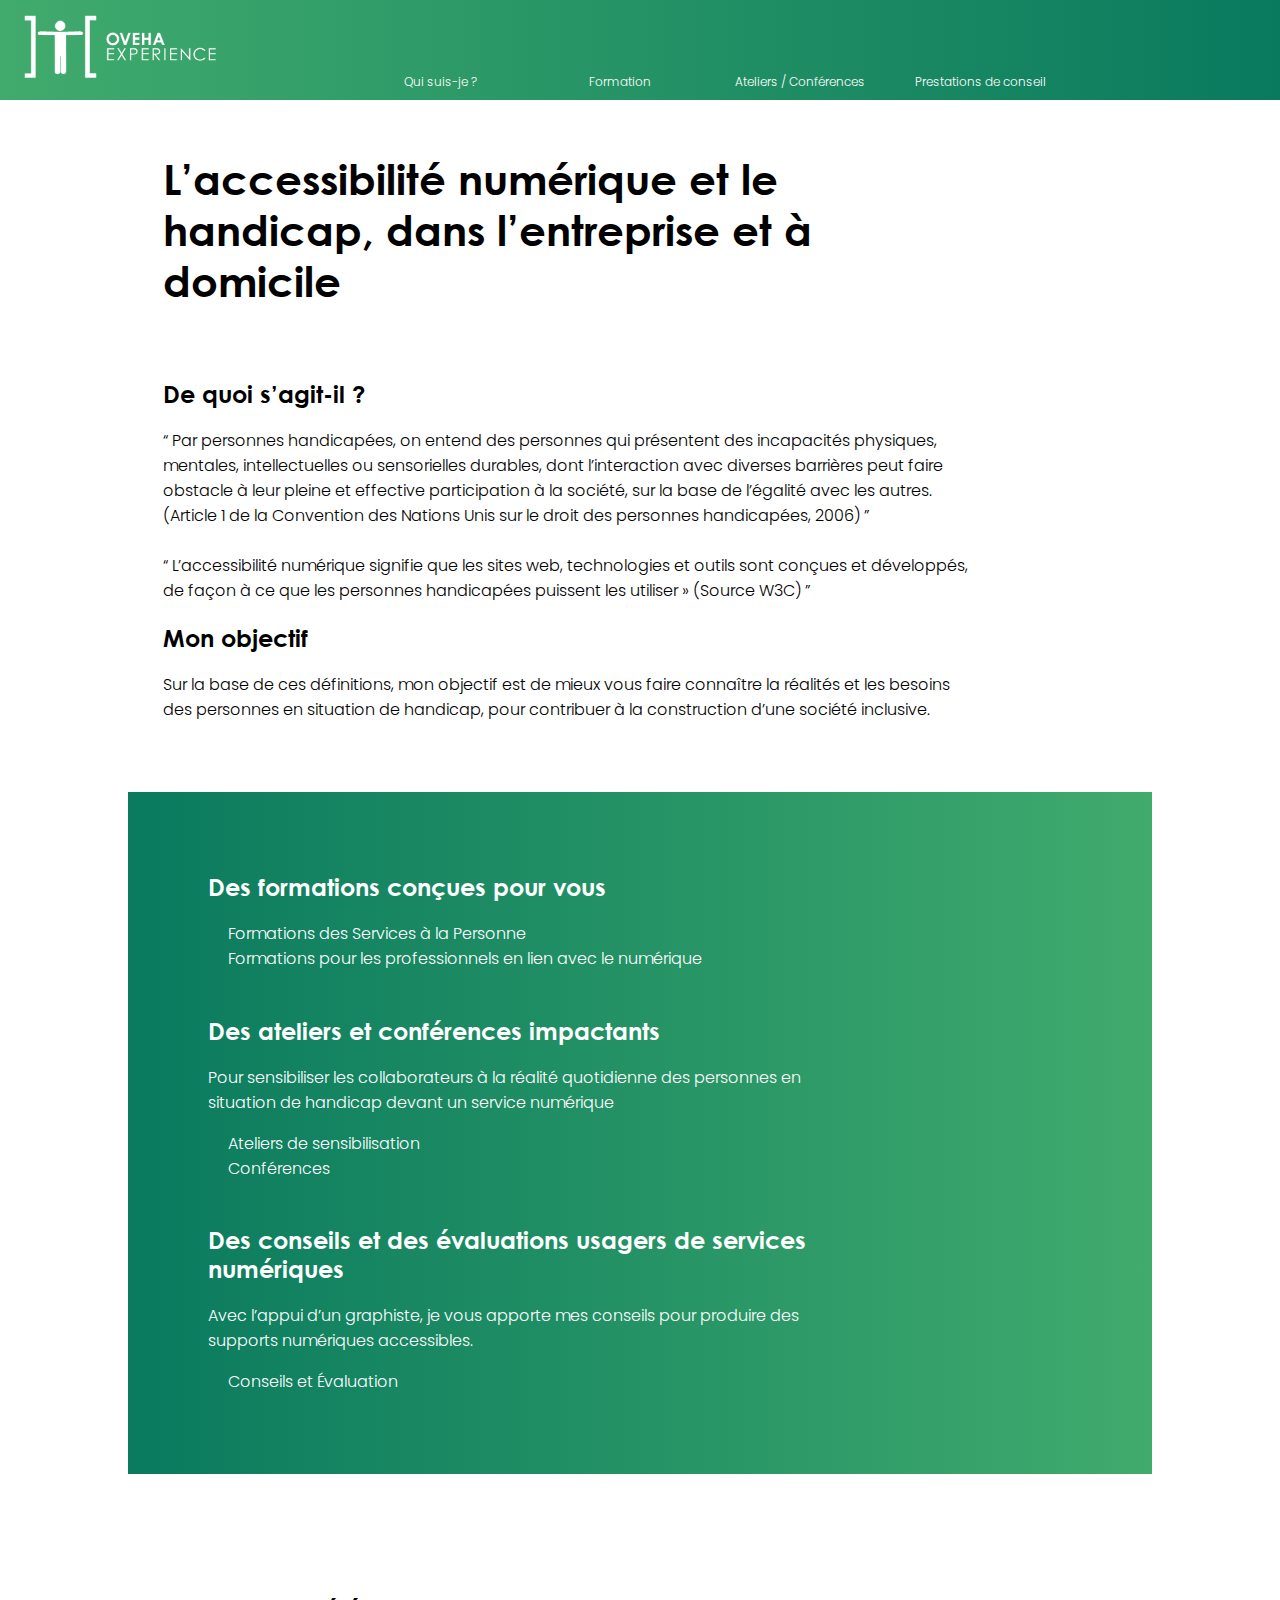
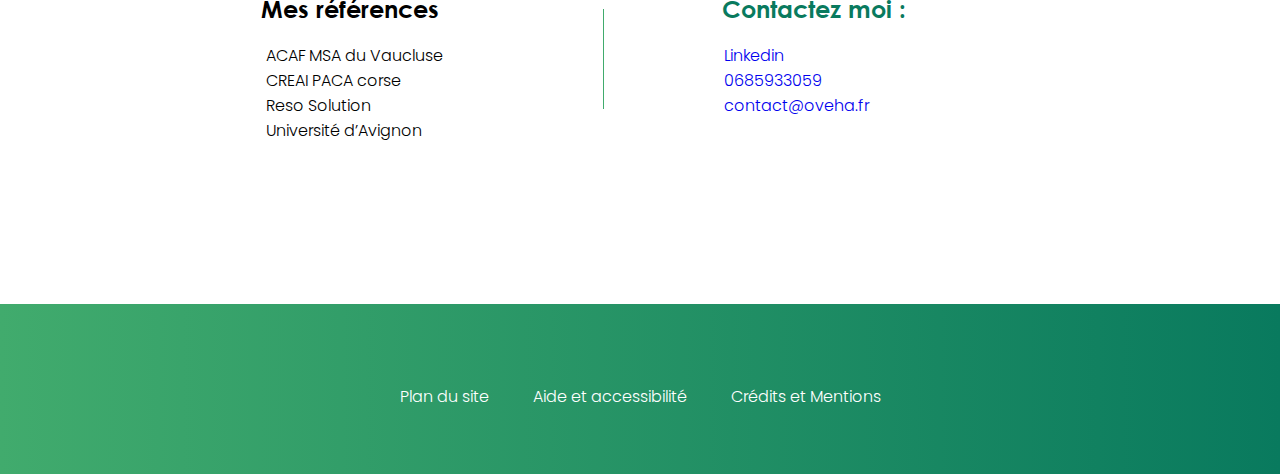
==== Accueil.html @ 97e3bd3f "RESPONSIVE DESIGN - 15.10" ====
<!DOCTYPE html>
<html>
<head>
<meta charset="UTF-8"/>
<title>OVEHA</title>
<meta name= "Auteurs : Tom Sokcic (SOK) et Simon Langlais">
<meta name="description" content="OVEHA EXPERIENCE">

<link rel="stylesheet" type="text/css" href="styles.css">

<!--[if lt IE 9]>
    <script src="components/html5shiv/html5shiv.js"></script>
<![endif]-->

</head>


<body>


<!-- HEADER -->

    <header id="header">

            <div class="Container">  

                    <div class="oveha-logo">
                         <a href="Accueil.html" title="Retour à l'accueil">
                                <img src="image/logo-blanc-fond-transparent.png" alt="logo: Logo d'OVEHA EXPERIENCE composée d'une silhouette de face, bras à l’horizontal, repoussant des murs de chaque extrémité." width="220" height="94,5">
                         </a>
                    </div>

                    <div class="menu">
                            <nav>   
                                <ul>
                                    <li> <a href="sousPages/quiSuisJe.html"> Qui suis-je ?                    </a> </li>
                                    <li> <a href="#FormationsId"> Formation                                   </a> </li>
                                    <li> <a href="sousPages/ateliersConférences.html"> Ateliers / Conférences </a> </li>
                                    <li> <a href="sousPages/prestationsConseils.html"> Prestations de conseil </a> </li>
                                </ul>       
                            </nav>
                    </div>
            </div>
    </header>



<!-- MAIN -->

    <main id="main">

            <section class="Context">

                </br> <h1 class="h1"> L’accessibilité numérique et le handicap, dans l’entreprise et à domicile </h1> </br>


                <h2> De quoi s’agit-il ? </h2>
                    <q> Par personnes handicapées, on entend des personnes qui présentent des incapacités physiques, mentales, intellectuelles ou sensorielles durables, dont l’interaction avec diverses barrières peut faire obstacle à leur pleine et effective participation à la société, sur la base de l’égalité avec les autres. (Article 1 de la Convention des Nations Unis sur le droit des personnes handicapées, 2006) </q>
                <br/> <br/>
                    <q> L’accessibilité numérique signifie que les sites web, technologies et outils sont conçues et développés, de façon à ce que les personnes handicapées puissent les utiliser » (Source W3C) </q>

                <h2> Mon objectif </h2>
                    <p> Sur la base de ces définitions, mon objectif est de mieux vous faire connaître la réalités et les besoins des personnes en situation de handicap, pour contribuer à la construction d’une société inclusive. </p>
            </section>


            <section class="Services">

                    <div class="Prestations">

                            <div class="Formations">

                                    <h2> Des formations conçues pour vous </h2>

                                    <ul class="Liens">
                                        <li class="particuliers"> <a href="sousPages/formationServicesALaPersonne.html"> Formations des Services à la Personne </a> </li>
                                        <li class="professionnels"> <a href="sousPages/formationNumérique.html"> Formations pour les professionnels en lien avec le numérique </a> </li> </br> 
                                    </ul> 
                            </div>

                            <div class="Ateliers">

                                    <h2> Des ateliers et conférences impactants </h2>
                                    <p> Pour sensibiliser les collaborateurs à la réalité quotidienne des personnes en situation de handicap devant un service numérique </p>

                                    <ul class="Liens">
                                        <li class="sensibilisation"> <a href="sousPages/ateliersSensibilisation.html"> Ateliers de sensibilisation </a> </li>
                                        <li class="conferences"> <a href="sousPages/conférences.html"> Conférences </a> </li> <br/>
                                    </ul>
                            </div>

                            <div class="Conseils">

                                    <h2> Des conseils et des évaluations usagers de services numériques </h2>
                                    <p> Avec l’appui d’un graphiste, je vous apporte mes conseils pour produire des supports numériques accessibles. </p>

                                     <ul class="Liens">
                                        <li class="evaluations"> <a href="sousPages/prestationsConseils.html"> Conseils et Évaluation </a> </li>
                                    </ul>
                            </div>
                    </div>
            </section>

            <section class="Contacts">

                    <div class="mesReferences">

                            <h2> Mes références </h2>
                                <ul class="references">
                                    <li> ACAF MSA du Vaucluse </li>
                                    <li> CREAI PACA corse </li>
                                    <li> Reso Solution </li>
                                    <li> Université d’Avignon </li>
                                </ul> </br>
                    </div>


                    <div class="vertical"> 
                    </div>


                    <div class="meContacter">

                            <h2> Contactez moi : </h2>
                                <ul class="contacts">
                                    <li class="Linkedin"> <a href="https://www.linkedin.com/in/christine-langlais-98a1608b/"> Linkedin </a> </li> 
                                    <li class="Telephone"> <a href="tel:+685933059"> 0685933059 </a> </li> 
                                    <li class="Mail"> <a href="mailto:contact@oveha.fr"> contact@oveha.fr </a> </li>
                                </ul>
                    </div>

            </section>        
    </main>
        


<!-- FOOTER -->

    <footer id="footer">
        
        <div class="contenu"> 

                <div class="Legal">

                    <p class="PlanduSite"> <a href="sousPages/planSite.html">Plan du site</a> </p>
                    <p class="Accessibilité"> <a href="sousPages/aideAccessibilite.html">Aide et accessibilité</a> </p>
                    <p class="Crédits"> <a href="sousPages/mentionsLegales.html">Crédits et Mentions</a> </p>

                </div>
        </div>
    </footer>
 

</body>
</html>
---- styles.css ----
@font-face {

    font-family: 'Poppins-Light';
    src: url('fonts/Poppins-Light.woff2') format('woff2'),
        url('fonts/Poppins-Light.woff') format('woff'),
        url('fonts/Poppins-Light.ttf') format('truetype');
    font-weight: 300;    
    font-style: normal;
    font-display: swap;
    }


@font-face {

    font-family: 'CenturyGothic-Bold';
    src: url('fonts/CenturyGothic-Bold.woff2') format('woff2'),
        url('fonts/CenturyGothic-Bold.woff') format('woff'),
        url('fonts/CenturyGothic-Bold.ttf') format('truetype');
    font-weight: bold;
    font-style: normal;
    font-display: swap;
    }


@media (max-width: 940px){

    h1.h1 {
        width: 100%;
        margin-right: 0;
    }

    section.Contacts {
        display: static;
        width: 100%;
        margin-right: 0px;
        margin-left: 0px;
        padding: none;
        position: inherit;
        float: unset;
        padding-bottom: 170px;
    }

    div.mesReferences {
        text-align: center;
        display: block;
        width: 100%;
        margin: 0;
        padding: 0;
        position: inherit;
    }

    div.meContacter {
        text-align: center;
        display: block;
        width: 100%;
        margin: 0;
        padding: 0;
        position: inherit;
    }

    li.Linkedin {
        width: 100%;
        margin: 0;
        padding: 0; }

    li.Telephone {
        width: 100%;
        margin: 0;
        padding: 0;}

    li.Mail {
        width: 100%;
        margin: 0;
        padding: 0;}

    div.vertical {
        display: none;
    }

    section.Services {
        margin-bottom: 75px;
    }

    div.Legal {
        font-size: 11px;
    }

    p.PlanduSite {
        margin-left: 10px;
        margin-right: 10px;
    }

     p.Accessibilité {
        margin-left: 10px;
        margin-right: 10px;
    }

     p.Crédits {
        margin-left: 10px;
        margin-right: 10px;
    }

    footer#footer {
        height:95px;
    }

    div.contenu {
        height:95px;
    }

    div.Legal {
        padding-top:25px;
        height:60px;
    }
}

@media (max-width: 1000px){

    div.menu nav a {
        width: 100px;
        font-size: 12px;
    }
}


/* ------ GENERAUX --------*/

body {
    
    font-family: "Poppins-Light","Modern Sans", "Verdana";
    margin:0 auto;
    }

p, q, a {
   
    font-family: "Poppins-Light";
    }


h1, h2, h3 {   
    
    font-family: "CenturyGothic-Bold";
    }


ul {

    margin:0;
    padding:0;
    list-style: none;
    overflow:hidden;
    }


a {
    display:block;
    //text-indent: -1000px;
    }




/* ------ HEADER --------*/

#header {

    width: 1112,89px;
    height: 100px;
    }


.Container {

    text-align: center;
    height: 100px;
    background-image: linear-gradient(to right, #41ab6d, #097a5e);
    }


.oveha-logo {

    margin-left: 10px ;
    float:left;
    height : 94,5px;
    display: inline-block, vertical-align: middle;
    }


/*------ MENU --------*/

.menu { 

    width: 100%;
    height: 100px;
    }


.menu nav {
    position: relative;
    top: 64px;
    right: 50px;
    display: inline-block;
    }


nav ul {

    float: middle;
    width: auto;
    height: 36px;
    }


nav li {

    display: inline-block;
    float: left;
    }


.menu nav a {

    font-size: 12px;
    border-radius: 3px;
    display: inline-block;
    width:180px;
    height: 36px;
    background:transparent  ;
    color:white;
    text-decoration:none;
    line-height:36px;
    text-align: center;
    -webkit-transition:1s all;
    -moz-transition:1s all;
    -o-transition:1s all;
    transition:0.7s all;
    }


nav a:hover {

    background:white;
    color:#097a5e;
    }




/* ------ MAIN --------*/


#main {
    position:relative;
    min-height:100%;
    width: 80%;
    margin:0 auto;
    padding: 0 10px;
    max-width:1280px;
    }


/* --- Context --- */

.Context {

    width: 80%;
    margin-left: 35px;
    margin-bottom: 5%;
    }


.h1 {

    width: 90%;
    font-size: 42px;
    }


/* ---  Services ---*/

.Services {

    position: relative;
    width: auto;
    padding: 50px;
    margin-top: 70px;
    margin-bottom: 100px;
    background-image: linear-gradient(to left, #41ab6d, #097a5e);
    }


.Prestations {

    position: relative;
    width: 70%;
    left: 30px;
    padding-top: 10px;
    padding-bottom: 30px;
    color: white;
    }


.Liens a, li {

    width: auto;
    margin-left: 7px;
    padding-left: 3px;
    position: relative;
    left: 5px;
    text-decoration: none;
    list-style: none;
    color: white;
    border-radius: 3px;
    -webkit-transition:0.3s all;
    -moz-transition:0.3s all;
    -o-transition:0.3s all;
    transition:0.3s all;
    }


.Liens a:hover {

    width: auto;
    background:white;
    color:#097a5e;
    }


/* ---  Contacts ---*/

.Contacts {

    height: 255.16px;
    margin-left: 100px;
    margin-right: 100px;
    padding-bottom: 75px
    }

.mesReferences {

    float: left;
    width: 25%;
    margin-left: 4%;
    margin-right: 5%;
    padding-bottom: 25px;
    }


.mesReferences li {

    color: black;
    }


.vertical { 
    position: relative;
    top: 25px;
    left: 70px;
    height: 100px;
    display: inline-block;
    margin-top: 10px;
    margin-bottom: 10px;
    margin-left: 25px;
    margin-right: 25px;
    border-left: 1.2px solid #41ab6d; 
    } 


.meContacter {

    display: inline-block;
    color:#097a5e;
    float: right;
    position: relative;
    width: 35%;
    margin-right: 5%;
    margin-left: 5%;
    padding-bottom: 25px;
    }


.meContacter a, li {

    margin-left: -3px;
    text-decoration: none;
    }


.meContacter a:hover {

    transition:0.3s;
    opacity: 0.5;
    }

.Linkedin {

    width: 20%;
    }

.Telephone {

    width: 40%;
    }

.Mail {

    width: 45%;
    }




/* ------ FOOTER --------*/


#footer {

    width:100%;
    height:170px;
    }


.contenu {

    text-align: center;
    padding: 10px;
    height:150px;
    background-image: linear-gradient(to right, #41ab6d, #097a5e);
    }


.contenu a {

    color: white;
    text-decoration: none;
    }

.contenu a:hover {

    transition:0.3s;
    opacity: 0.5;
    }


.Legal {
    font-size: 16px;
    padding-top: 50px;
    }


.PlanduSite {

    margin: 20px;
    display: inline-block;
    }


.Accessibilité {

    margin: 20px;
    display: inline-block;
    }


.Crédits {

    margin: 20px;
    display: inline-block;
    }
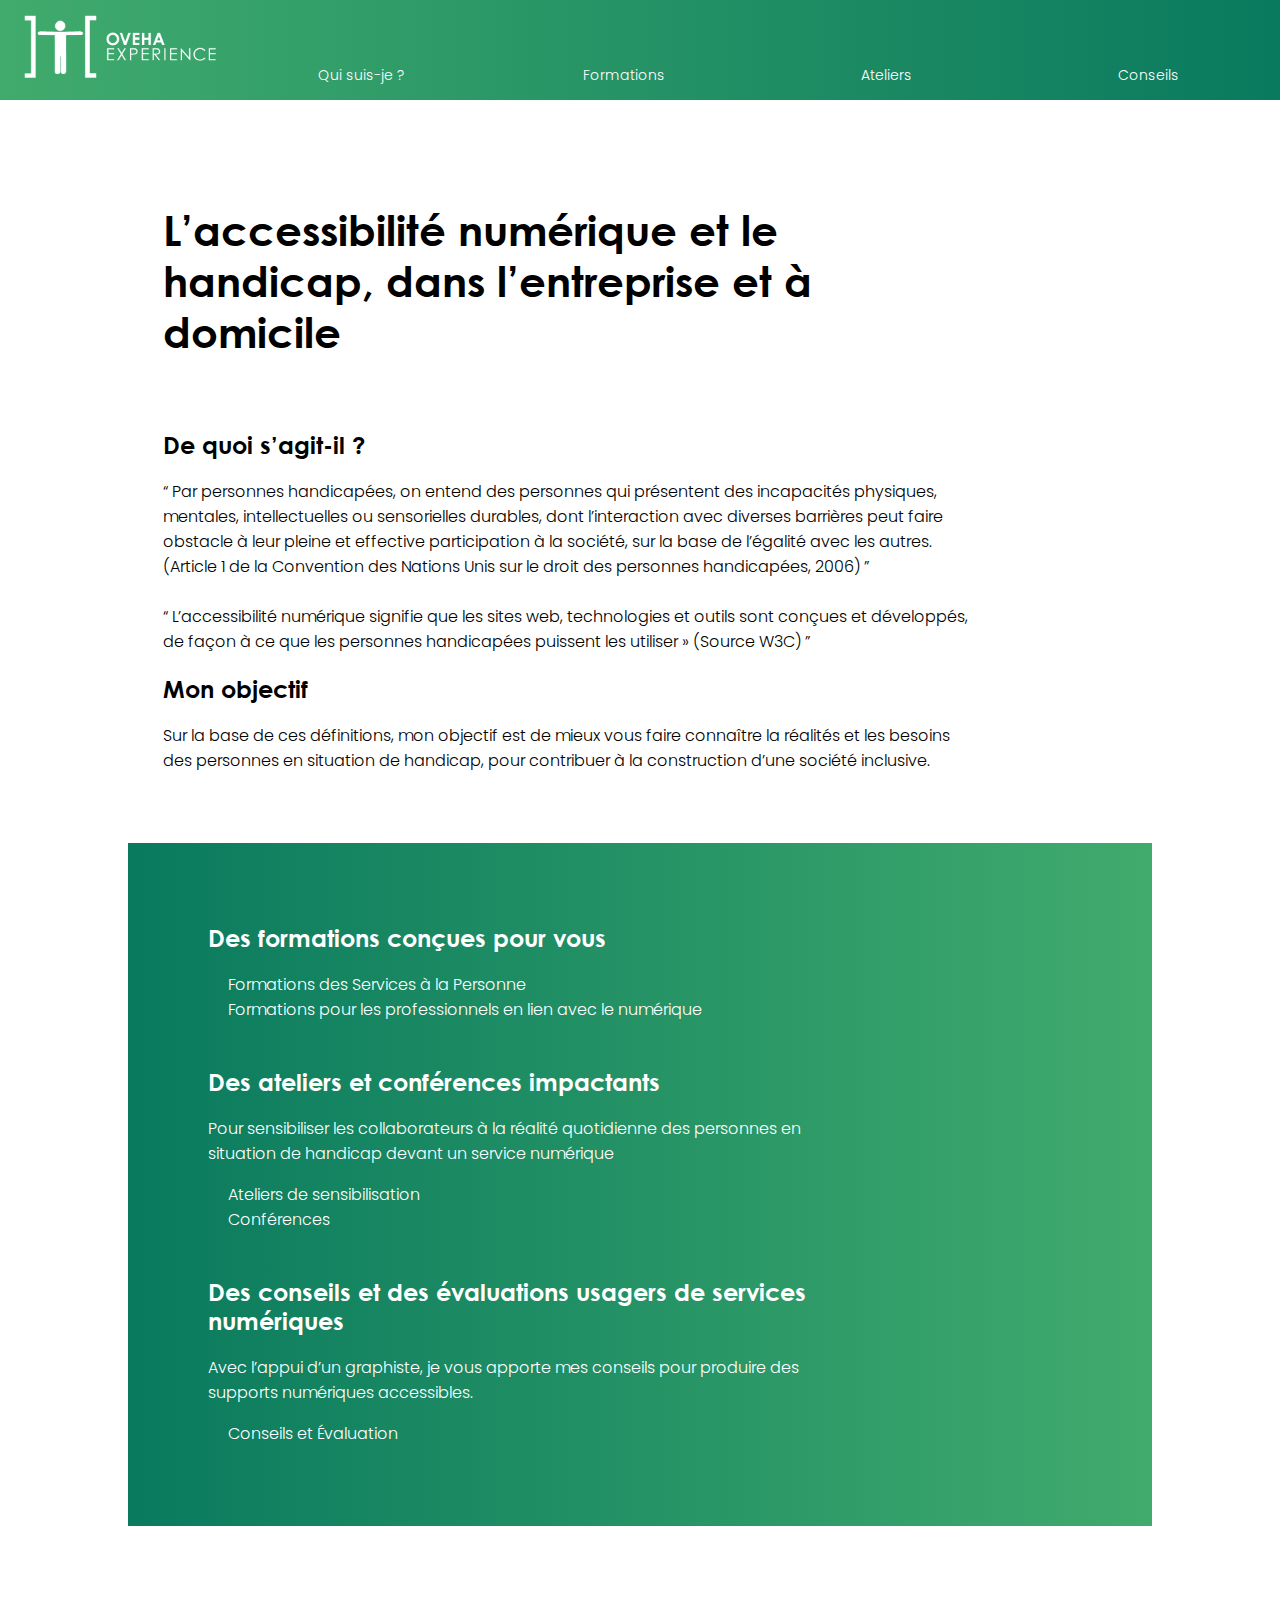
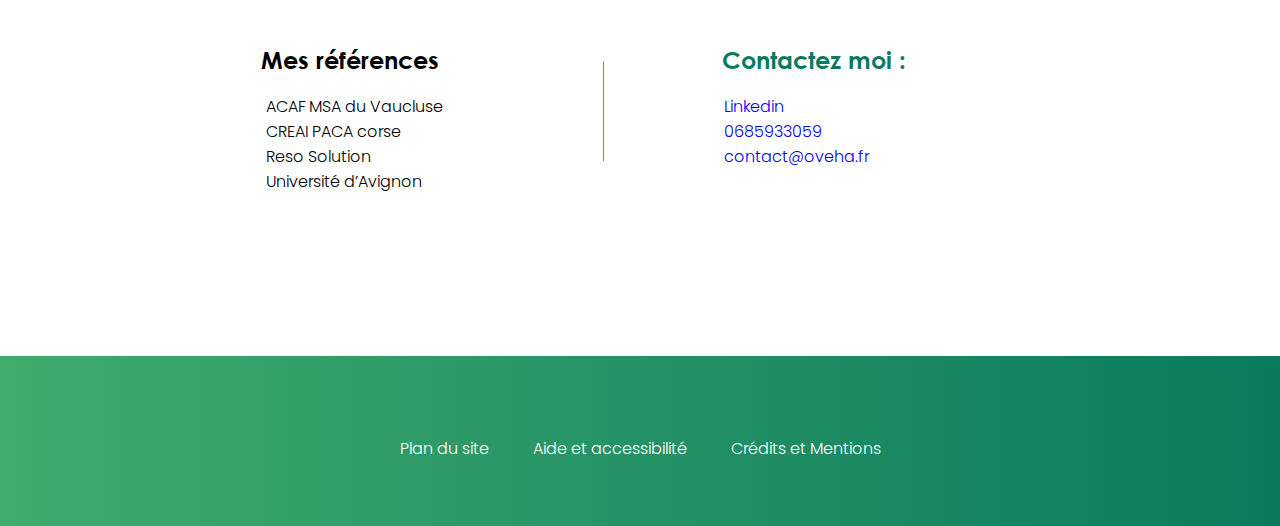
==== commit c36962fd: "MENU BURGER responsive" ====
--- a/Accueil.html
+++ b/Accueil.html
@@ -31,13 +31,15 @@
                     </div>
 
                     <div class="menu">
-                            <nav>   
-                                <ul>
-                                    <li> <a href="sousPages/quiSuisJe.html"> Qui suis-je ?                    </a> </li>
-                                    <li> <a href="#FormationsId"> Formation                                   </a> </li>
-                                    <li> <a href="sousPages/ateliersConférences.html"> Ateliers / Conférences </a> </li>
-                                    <li> <a href="sousPages/prestationsConseils.html"> Prestations de conseil </a> </li>
-                                </ul>       
+                            <nav>
+                                <label for="toggle">☰</label>
+                                <input type="checkbox" id="toggle">
+                                <div class="main_pages">
+                                        <a href="#"> Qui suis-je ? </a>
+                                        <a href="#FormationsId"> Formations </a>
+                                        <a href="#"> Ateliers </a>
+                                        <a href="#"> Conseils </a>
+                                </div>               
                             </nav>
                     </div>
             </div>
--- a/styles.css
+++ b/styles.css
@@ -22,6 +22,14 @@
     font-display: swap;
     }
 
+@media (max-width: 1000px){
+
+    div.menu nav a {
+        width: 100px;
+        font-size: 12px;
+    }
+}
+
 
 @media (max-width: 940px){
 
@@ -115,21 +123,45 @@
     }
 }
 
-@media (max-width: 1000px){
-
-    div.menu nav a {
-        width: 100px;
-        font-size: 12px;
-    }
-}
-
+@media (max-width: 700px) {
+    
+    nav {
+    height: 60px;
+    }
+ 
+    div .menu nav .main_pages {
+        display: none;
+        flex-direction: column;
+        background: #097a5e;
+        height: 350px;
+    }
+
+    div .menu nav .main_pages a {
+        width: 50%;
+    }
+
+
+    .menu label 
+    {
+        width: 30px;
+        display: flex;
+        margin: 0 auto;
+        font-size: 30px;
+        color: white;
+        cursor: pointer;
+    }
+
+    #toggle:checked + .main_pages {
+        display: flex;
+    }
+}
 
 /* ------ GENERAUX --------*/
 
 body {
     
     font-family: "Poppins-Light","Modern Sans", "Verdana";
-    margin:0 auto;
+    margin:0;
     }
 
 p, q, a {
@@ -172,7 +204,7 @@
 
 .Container {
 
-    text-align: center;
+    text-align: right;
     height: 100px;
     background-image: linear-gradient(to right, #41ab6d, #097a5e);
     }
@@ -189,7 +221,7 @@
 
 /*------ MENU --------*/
 
-.menu { 
+/* .menu { 
 
     width: 100%;
     height: 100px;
@@ -236,14 +268,54 @@
     -o-transition:1s all;
     transition:0.7s all;
     }
-
+*/
 
 nav a:hover {
 
+    
     background:white;
-    color:#097a5e;
-    }
-
+    }
+
+
+nav 
+{
+    margin: 0 auto;
+    marign
+    width: 30%;
+    height: 50px;
+}
+ 
+nav .main_pages 
+{
+    display: flex;
+    justify-content: space-around;
+    align-items: center;
+}
+ 
+nav .main_pages a 
+{
+    margin-top: 50px;
+    line-height:36px;
+    border-radius: 5px;
+    font-size: 14px;
+    width: 30%;
+    display: flex;
+    align-items: center;
+    justify-content: center;
+    height: 50px;
+    text-decoration: none;
+    font-family: Poppins-Light, sans-serif;
+    color: white;
+    -webkit-transition:0.5s all;
+    -moz-transition:0.5s all;
+    -o-transition:0.5s all;
+    transition:0.5s all;
+}
+
+
+label, #toggle {
+    display: none;
+}
 
 
 
@@ -267,6 +339,7 @@
     width: 80%;
     margin-left: 35px;
     margin-bottom: 5%;
+    margin-top: 5%;
     }
 
 
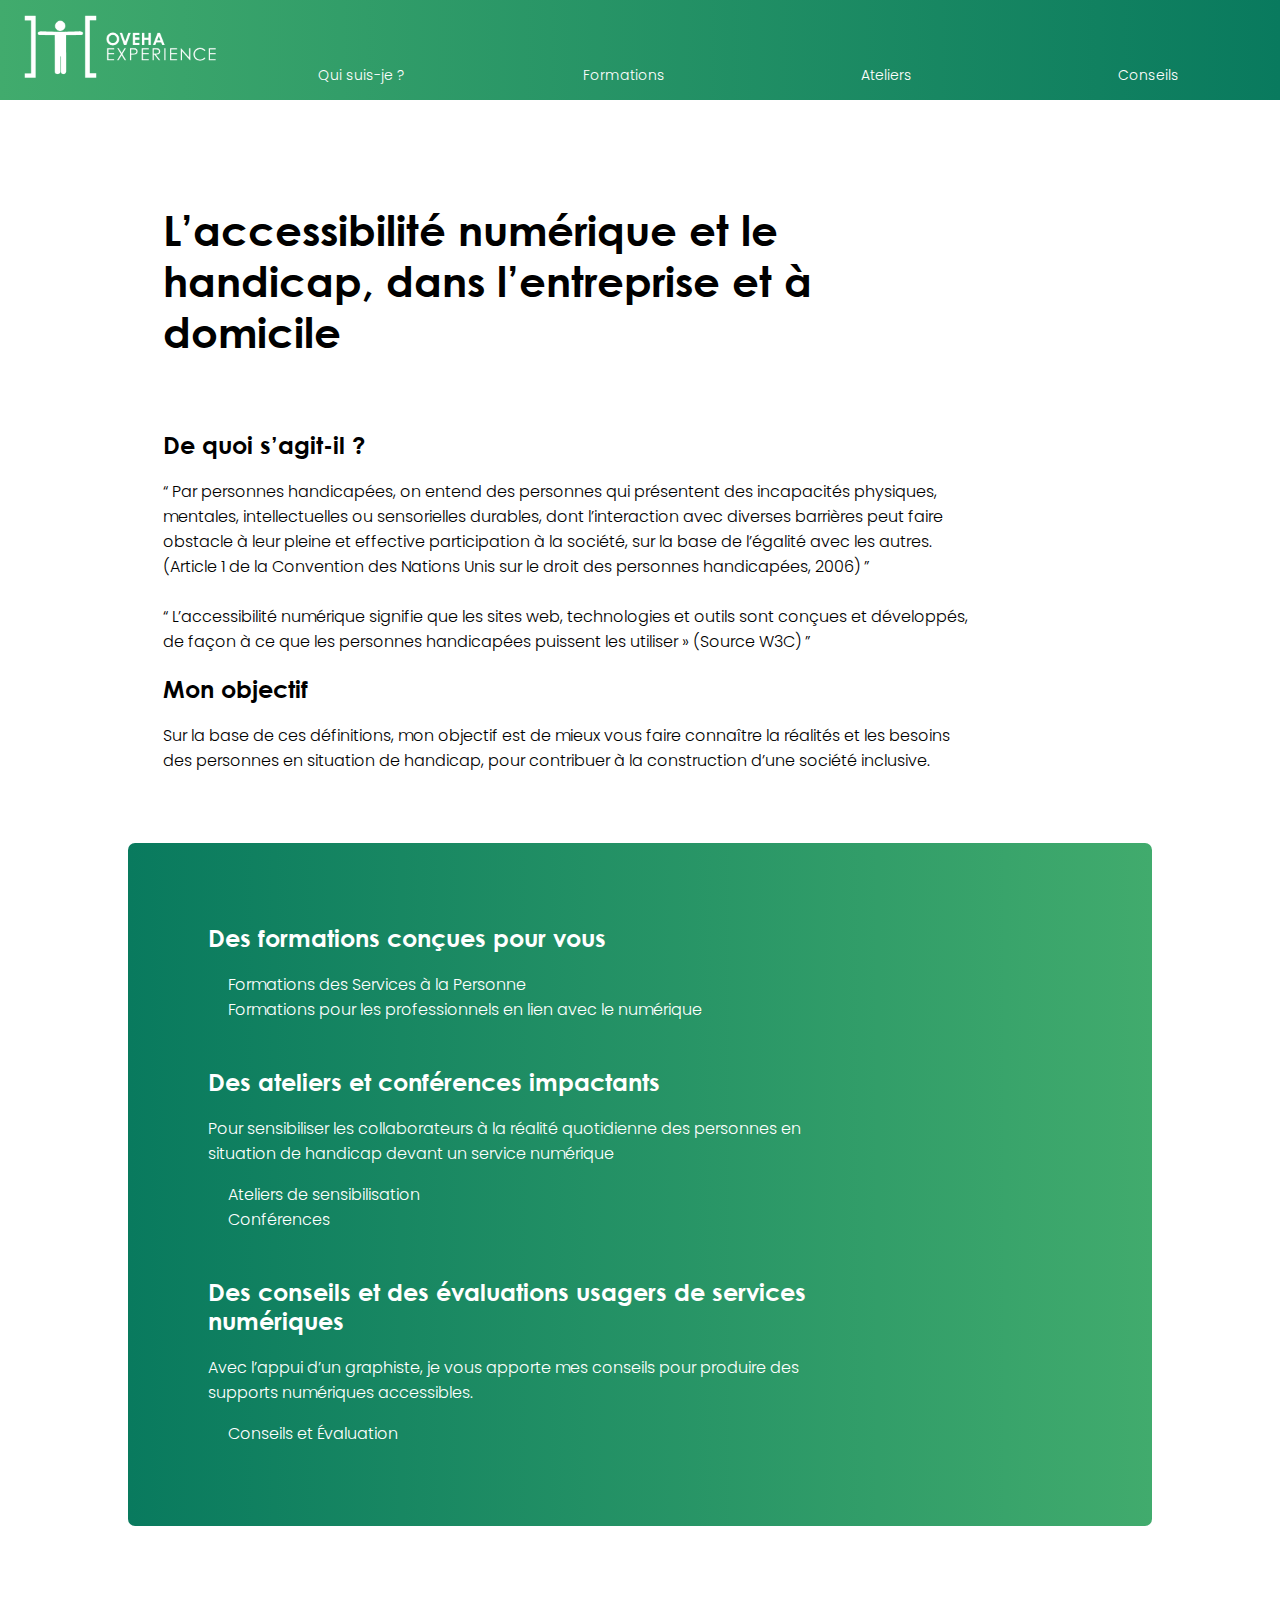
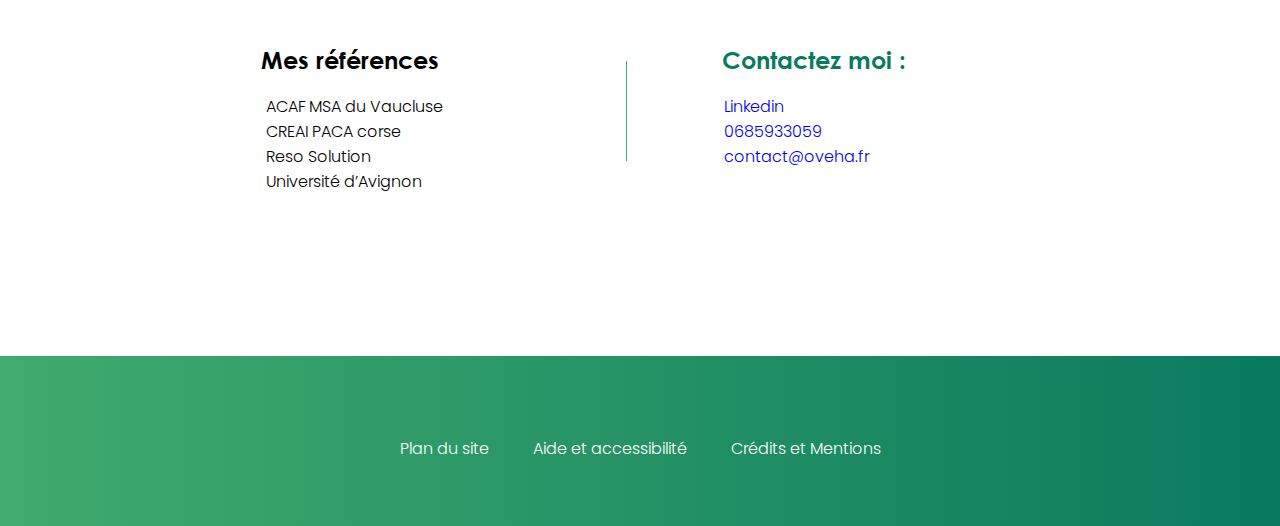
==== commit 706f0b09: "LIENS PAGES" ====
--- a/Accueil.html
+++ b/Accueil.html
@@ -7,6 +7,8 @@
 <meta name="description" content="OVEHA EXPERIENCE">
 
 <link rel="stylesheet" type="text/css" href="styles.css">
+
+<!-- <script type="text/javascript" src="script.js"></script> -->
 
 <!--[if lt IE 9]>
     <script src="components/html5shiv/html5shiv.js"></script>
@@ -35,9 +37,9 @@
                                 <label for="toggle">☰</label>
                                 <input type="checkbox" id="toggle">
                                 <div class="main_pages">
-                                        <a href="#"> Qui suis-je ? </a>
-                                        <a href="#FormationsId"> Formations </a>
-                                        <a href="#"> Ateliers </a>
+                                        <a href="sousPages/quiSuisJe.html"> Qui suis-je ? </a>
+                                        <a href="#Formations"> Formations </a>
+                                        <a href="sousPages/formationServicesALaPersonne.html"> Ateliers </a>
                                         <a href="#"> Conseils </a>
                                 </div>               
                             </nav>
@@ -49,7 +51,7 @@
 
 <!-- MAIN -->
 
-    <main id="main">
+    <main id="main" alt="Contenu Principal">
 
             <section class="Context">
 
@@ -66,7 +68,7 @@
             </section>
 
 
-            <section class="Services">
+            <section class="Services" alt="Mes Services">
 
                     <div class="Prestations">
 
@@ -103,7 +105,7 @@
                     </div>
             </section>
 
-            <section class="Contacts">
+            <section class="Contacts"alt="Contactez moi !">
 
                     <div class="mesReferences">
 
@@ -138,15 +140,15 @@
 
 <!-- FOOTER -->
 
-    <footer id="footer">
+    <footer id="footer" alt="Pied de page">
         
         <div class="contenu"> 
 
                 <div class="Legal">
 
                     <p class="PlanduSite"> <a href="sousPages/planSite.html">Plan du site</a> </p>
-                    <p class="Accessibilité"> <a href="sousPages/aideAccessibilite.html">Aide et accessibilité</a> </p>
-                    <p class="Crédits"> <a href="sousPages/mentionsLegales.html">Crédits et Mentions</a> </p>
+                    <p class="Accessibilité"> <a href="aideAccessibilite.html">Aide et accessibilité</a> </p>
+                    <p class="Crédits"> <a href="sousPages/mentions-legales.html">Crédits et Mentions</a> </p>
 
                 </div>
         </div>
--- a/styles.css
+++ b/styles.css
@@ -30,7 +30,6 @@
     }
 }
 
-
 @media (max-width: 940px){
 
     h1.h1 {
@@ -130,33 +129,45 @@
     }
  
     div .menu nav .main_pages {
+        position:absolute;
         display: none;
         flex-direction: column;
-        background: #097a5e;
-        height: 350px;
+        background-image: linear-gradient(to left, #41ab6d, #097a5e);
+        height: 450px;
+        width: 100%;
+        margin-top: 24px;
+        padding-bottom: 40px;
     }
 
     div .menu nav .main_pages a {
+        color: white;
         width: 50%;
     }
 
+    div .menu nav .main_pages a:hover {
+        background: white;
+        color: #097a5e;
+    }
 
     .menu label 
     {
         width: 30px;
         display: flex;
+        padding-top: 25px;
+        padding-left: 60px;
         margin: 0 auto;
         font-size: 30px;
         color: white;
         cursor: pointer;
     }
 
-    #toggle:checked + .main_pages {
-        display: flex;
+    .menu #toggle:checked + .main_pages {
+        display: flex;       
     }
 }
 
 /* ------ GENERAUX --------*/
+
 
 body {
     
@@ -270,9 +281,8 @@
     }
 */
 
-nav a:hover {
-
-    
+nav .main_pages a:hover {
+    color:#097a5e;
     background:white;
     }
 
@@ -306,10 +316,10 @@
     text-decoration: none;
     font-family: Poppins-Light, sans-serif;
     color: white;
-    -webkit-transition:0.5s all;
-    -moz-transition:0.5s all;
-    -o-transition:0.5s all;
-    transition:0.5s all;
+    -webkit-transition:0.35s all;
+    -moz-transition:0.35s all;
+    -o-transition:0.35s all;
+    transition:0.35s all;
 }
 
 
@@ -323,7 +333,7 @@
 
 
 #main {
-    position:relative;
+    position:flex;
     min-height:100%;
     width: 80%;
     margin:0 auto;
@@ -354,6 +364,7 @@
 
 .Services {
 
+    border-radius: 7px;
     position: relative;
     width: auto;
     padding: 50px;
@@ -413,7 +424,7 @@
 .mesReferences {
 
     float: left;
-    width: 25%;
+    width: 35%;
     margin-left: 4%;
     margin-right: 5%;
     padding-bottom: 25px;
@@ -429,12 +440,11 @@
 .vertical { 
     position: relative;
     top: 25px;
-    left: 70px;
+    left: 35px;
     height: 100px;
     display: inline-block;
     margin-top: 10px;
     margin-bottom: 10px;
-    margin-left: 25px;
     margin-right: 25px;
     border-left: 1.2px solid #41ab6d; 
     } 
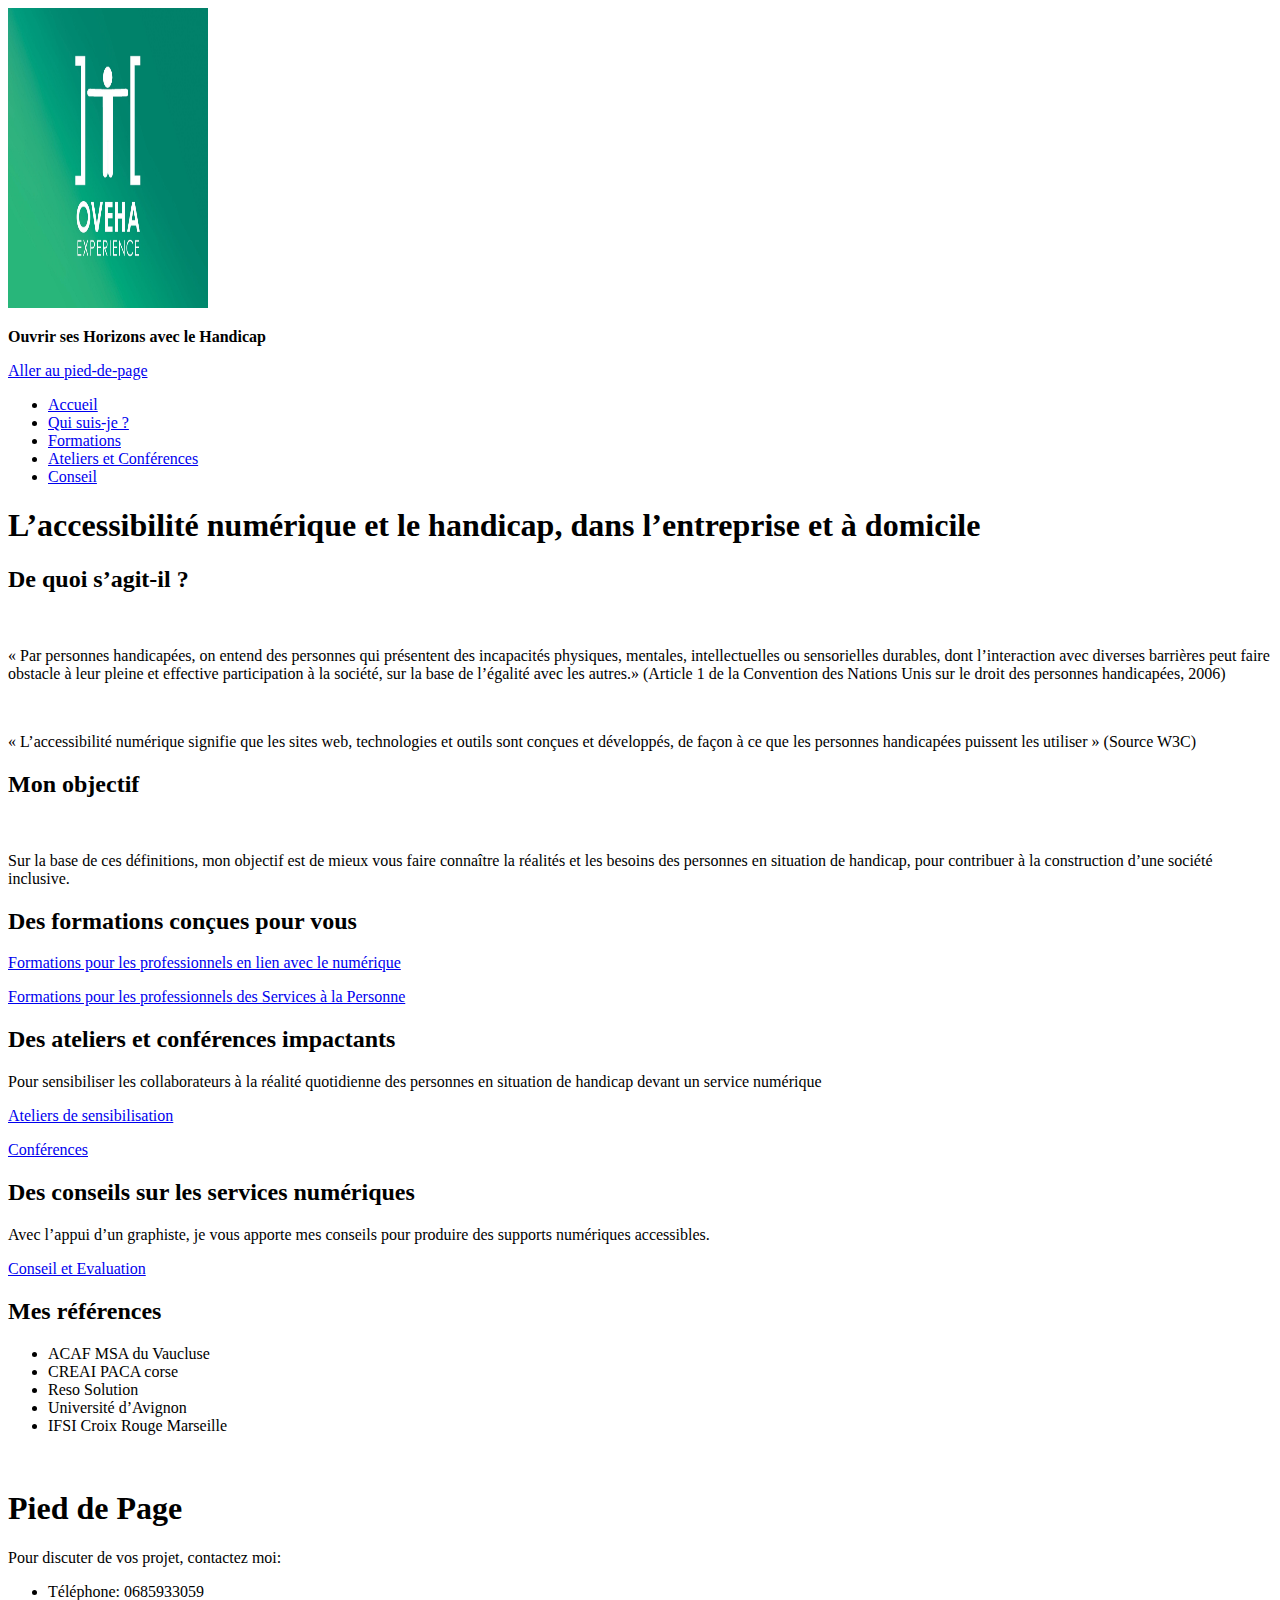
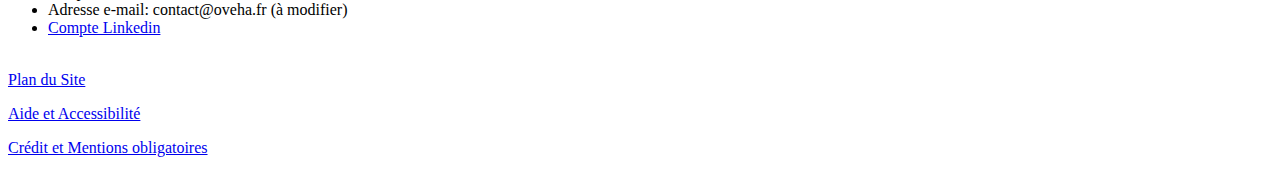
==== commit 78b182d5: "modif de christine" ====
--- a/Accueil.html
+++ b/Accueil.html
@@ -1,159 +1,152 @@
 <!DOCTYPE html>
-<html>
-<head>
-<meta charset="UTF-8"/>
-<title>OVEHA</title>
-<meta name= "Auteurs : Tom Sokcic (SOK) et Simon Langlais">
-<meta name="description" content="OVEHA EXPERIENCE">
+<html lang="fr">
+    <head>
+        <meta charset="utf-8" />
+        <title>Oveha Expérience-Accueil</title>
+        <meta name= "Auteurs : Tom Sokcic et Simon Langlais, deux jeunes prodiges du web">
+		<meta name="description" content="Page d'accueil d'Oveha Experience ">
+    </head>
 
-<link rel="stylesheet" type="text/css" href="styles.css">
-
-<!-- <script type="text/javascript" src="script.js"></script> -->
-
-<!--[if lt IE 9]>
-    <script src="components/html5shiv/html5shiv.js"></script>
-<![endif]-->
-
-</head>
-
-
-<body>
-
-
-<!-- HEADER -->
-
-    <header id="header">
-
-            <div class="Container">  
-
-                    <div class="oveha-logo">
-                         <a href="Accueil.html" title="Retour à l'accueil">
-                                <img src="image/logo-blanc-fond-transparent.png" alt="logo: Logo d'OVEHA EXPERIENCE composée d'une silhouette de face, bras à l’horizontal, repoussant des murs de chaque extrémité." width="220" height="94,5">
-                         </a>
-                    </div>
-
-                    <div class="menu">
-                            <nav>
-                                <label for="toggle">☰</label>
-                                <input type="checkbox" id="toggle">
-                                <div class="main_pages">
-                                        <a href="sousPages/quiSuisJe.html"> Qui suis-je ? </a>
-                                        <a href="#Formations"> Formations </a>
-                                        <a href="sousPages/formationServicesALaPersonne.html"> Ateliers </a>
-                                        <a href="#"> Conseils </a>
-                                </div>               
-                            </nav>
-                    </div>
-            </div>
-    </header>
+    <body>
 
 
 
-<!-- MAIN -->
-
-    <main id="main" alt="Contenu Principal">
-
-            <section class="Context">
-
-                </br> <h1 class="h1"> L’accessibilité numérique et le handicap, dans l’entreprise et à domicile </h1> </br>
+<!--En-tête -->
 
 
-                <h2> De quoi s’agit-il ? </h2>
-                    <q> Par personnes handicapées, on entend des personnes qui présentent des incapacités physiques, mentales, intellectuelles ou sensorielles durables, dont l’interaction avec diverses barrières peut faire obstacle à leur pleine et effective participation à la société, sur la base de l’égalité avec les autres. (Article 1 de la Convention des Nations Unis sur le droit des personnes handicapées, 2006) </q>
-                <br/> <br/>
-                    <q> L’accessibilité numérique signifie que les sites web, technologies et outils sont conçues et développés, de façon à ce que les personnes handicapées puissent les utiliser » (Source W3C) </q>
 
-                <h2> Mon objectif </h2>
-                    <p> Sur la base de ces définitions, mon objectif est de mieux vous faire connaître la réalités et les besoins des personnes en situation de handicap, pour contribuer à la construction d’une société inclusive. </p>
-            </section>
+    	<header>
+
+  <img src="image/logo.jpg" alt="« Logo de Oveha expérience. Le logo représente, sur un fond  en dégradé de vert, un individu, bras écartés, qui repousse des barrières de chaque côté" width="200" height="300">
+<p> <strong>     Ouvrir ses Horizons avec le Handicap</strong>  </p>
+<!--Lien d'évitement non visible excepté par lecteur d'écran -->
+<a href="#AccueilId"> <span style = "height: 1px; largeur: 1px; position: absolute; overflow: hidden; top: -10px;"> Aller au contenu principal </span> </ a >
+  
+  <a href="#PiedPageId">Aller au pied-de-page </a><br />
+  
+<!--pour le menu -->
+<nav>   
+<ul>
+        <li><a href="#AccueilId">Accueil </a><br /></li>
+        <li><a href="sousPages/quiSuisJe.html"> Qui suis-je ?</a><br/></li>
+        <li><a href="#FormationsId	">  Formations </a><br /></li>
+        <li><a href="sousPages/ateliersConférences.html"> Ateliers  et Conférences</a><br/></li>
+        <li><a href="sousPages/prestationsConseils.html">Conseil </a><br/></li>
+  
+</ul>    	
+</nav>
+    	</header>	
 
 
-            <section class="Services" alt="Mes Services">
 
-                    <div class="Prestations">
+<!--Contenu -->
 
-                            <div class="Formations">
-
-                                    <h2> Des formations conçues pour vous </h2>
-
-                                    <ul class="Liens">
-                                        <li class="particuliers"> <a href="sousPages/formationServicesALaPersonne.html"> Formations des Services à la Personne </a> </li>
-                                        <li class="professionnels"> <a href="sousPages/formationNumérique.html"> Formations pour les professionnels en lien avec le numérique </a> </li> </br> 
-                                    </ul> 
-                            </div>
-
-                            <div class="Ateliers">
-
-                                    <h2> Des ateliers et conférences impactants </h2>
-                                    <p> Pour sensibiliser les collaborateurs à la réalité quotidienne des personnes en situation de handicap devant un service numérique </p>
-
-                                    <ul class="Liens">
-                                        <li class="sensibilisation"> <a href="sousPages/ateliersSensibilisation.html"> Ateliers de sensibilisation </a> </li>
-                                        <li class="conferences"> <a href="sousPages/conférences.html"> Conférences </a> </li> <br/>
-                                    </ul>
-                            </div>
-
-                            <div class="Conseils">
-
-                                    <h2> Des conseils et des évaluations usagers de services numériques </h2>
-                                    <p> Avec l’appui d’un graphiste, je vous apporte mes conseils pour produire des supports numériques accessibles. </p>
-
-                                     <ul class="Liens">
-                                        <li class="evaluations"> <a href="sousPages/prestationsConseils.html"> Conseils et Évaluation </a> </li>
-                                    </ul>
-                            </div>
-                    </div>
-            </section>
-
-            <section class="Contacts"alt="Contactez moi !">
-
-                    <div class="mesReferences">
-
-                            <h2> Mes références </h2>
-                                <ul class="references">
-                                    <li> ACAF MSA du Vaucluse </li>
-                                    <li> CREAI PACA corse </li>
-                                    <li> Reso Solution </li>
-                                    <li> Université d’Avignon </li>
-                                </ul> </br>
-                    </div>
+<section>   
 
 
-                    <div class="vertical"> 
-                    </div>
+<p>
+	<h1 id="AccueilId"> L’accessibilité numérique et le handicap, dans l’entreprise et à domicile
+</h1>
 
 
-                    <div class="meContacter">
-
-                            <h2> Contactez moi : </h2>
-                                <ul class="contacts">
-                                    <li class="Linkedin"> <a href="https://www.linkedin.com/in/christine-langlais-98a1608b/"> Linkedin </a> </li> 
-                                    <li class="Telephone"> <a href="tel:+685933059"> 0685933059 </a> </li> 
-                                    <li class="Mail"> <a href="mailto:contact@oveha.fr"> contact@oveha.fr </a> </li>
-                                </ul>
-                    </div>
-
-            </section>        
-    </main>
-        
 
 
-<!-- FOOTER -->
+<h2>De quoi s’agit-il ?</h2>
 
-    <footer id="footer" alt="Pied de page">
-        
-        <div class="contenu"> 
+<br/>
+<p>
+<q>	Par personnes handicapées, on entend des personnes qui présentent des incapacités physiques, mentales, intellectuelles ou sensorielles durables, dont l’interaction avec diverses barrières peut faire obstacle à leur pleine et effective participation à la société, sur la base de l’égalité avec les autres.</q> (Article 1 de la Convention des Nations Unis sur le droit des personnes handicapées, 2006) 
+</p>
+<br/>
+<p>
+<q>	L’accessibilité numérique signifie que les sites web, technologies et outils sont conçues et développés, de façon à ce que les personnes handicapées puissent les utiliser </q> (Source W3C)</p>
 
-                <div class="Legal">
 
-                    <p class="PlanduSite"> <a href="sousPages/planSite.html">Plan du site</a> </p>
-                    <p class="Accessibilité"> <a href="aideAccessibilite.html">Aide et accessibilité</a> </p>
-                    <p class="Crédits"> <a href="sousPages/mentions-legales.html">Crédits et Mentions</a> </p>
 
-                </div>
-        </div>
-    </footer>
- 
+
+
+<h2> Mon objectif	</h2>
+<br/>
+		<p>	
+		Sur la base de ces définitions, mon objectif est de mieux vous faire connaître la réalités et les besoins des personnes en situation de handicap, pour contribuer à la construction d’une société inclusive.
+	</p>
+
+
+
+
+
+<h2 id="FormationsId"> Des formations conçues pour vous 
+	</h2>
+	<p> <a href="sousPages/formationNumérique.html">Formations pour les professionnels en lien avec le numérique</a> <br />
+	<p><a href="sousPages/formationServicesALaPersonne.html">Formations pour les professionnels des Services à la Personne</a> <br />
+</p>
+
+
+
+
+<h2 id="ateliersConférencesId"> Des ateliers et conférences impactants
+
+	</h2>
+	<p>Pour sensibiliser les collaborateurs à la réalité quotidienne des personnes en situation de handicap devant un service numérique</p>		
+
+	<p> <a href="sousPages/ateliersSensibilisation.html">Ateliers de sensibilisation</a> <br/>
+
+</p>
+    <p> <a href="sousPages/conférences.html">Conférences</a><br/>
+            
+</p>
+
+
+
+
+<h2 id="conseilsEvaluationId"> Des conseils sur les services numériques </h2>
+	<p>Avec l’appui d’un graphiste, je vous apporte mes conseils pour produire des supports numériques accessibles.</p>		
+
+	<p> <a href="sousPages/prestationsConseils.html">Conseil et Evaluation</a> <br/>
+
+	
+</p>
+
+
+
+
+<h2> Mes références
+
+	</h2>
+		<ul>
+        <li>ACAF MSA du Vaucluse</li>
+        <li>CREAI PACA corse</li>
+        <li>Reso Solution</li>
+        <li>Université d’Avignon</li>
+        <li>IFSI Croix Rouge Marseille </li>
+    </ul>
+	<br />
+</p>
+</section>
+
+
+    	<footer>	
+<section>   
+<h1 id="PiedPageId">	Pied de Page	</h1>
+    <section>
+            <p>Pour discuter de vos projet, contactez moi: </p>
+        <ul>
+            <li>Téléphone: 0685933059</a></li>
+            <li>Adresse e-mail: contact@oveha.fr (à modifier)</li>
+            <li> <a href="https://www.linkedin.com/in/christine-langlais-98a1608b/">Compte Linkedin</a></li> <br/>
+    </section>
+    
+    <p> <a href="sousPages/planSite.html">Plan du Site</a> <br/> </p>
+    <p> <a href="sousPages/aideAccessibilite.html">Aide et Accessibilité</a> <br/> </p>
+    <p> <a href="sousPages/mentionsLegales.html">Crédit et Mentions obligatoires</a> <br/> </p>
+        </section>
+
+
+</footer>
+    
+
 
 </body>
-</html>+</html>
+
+
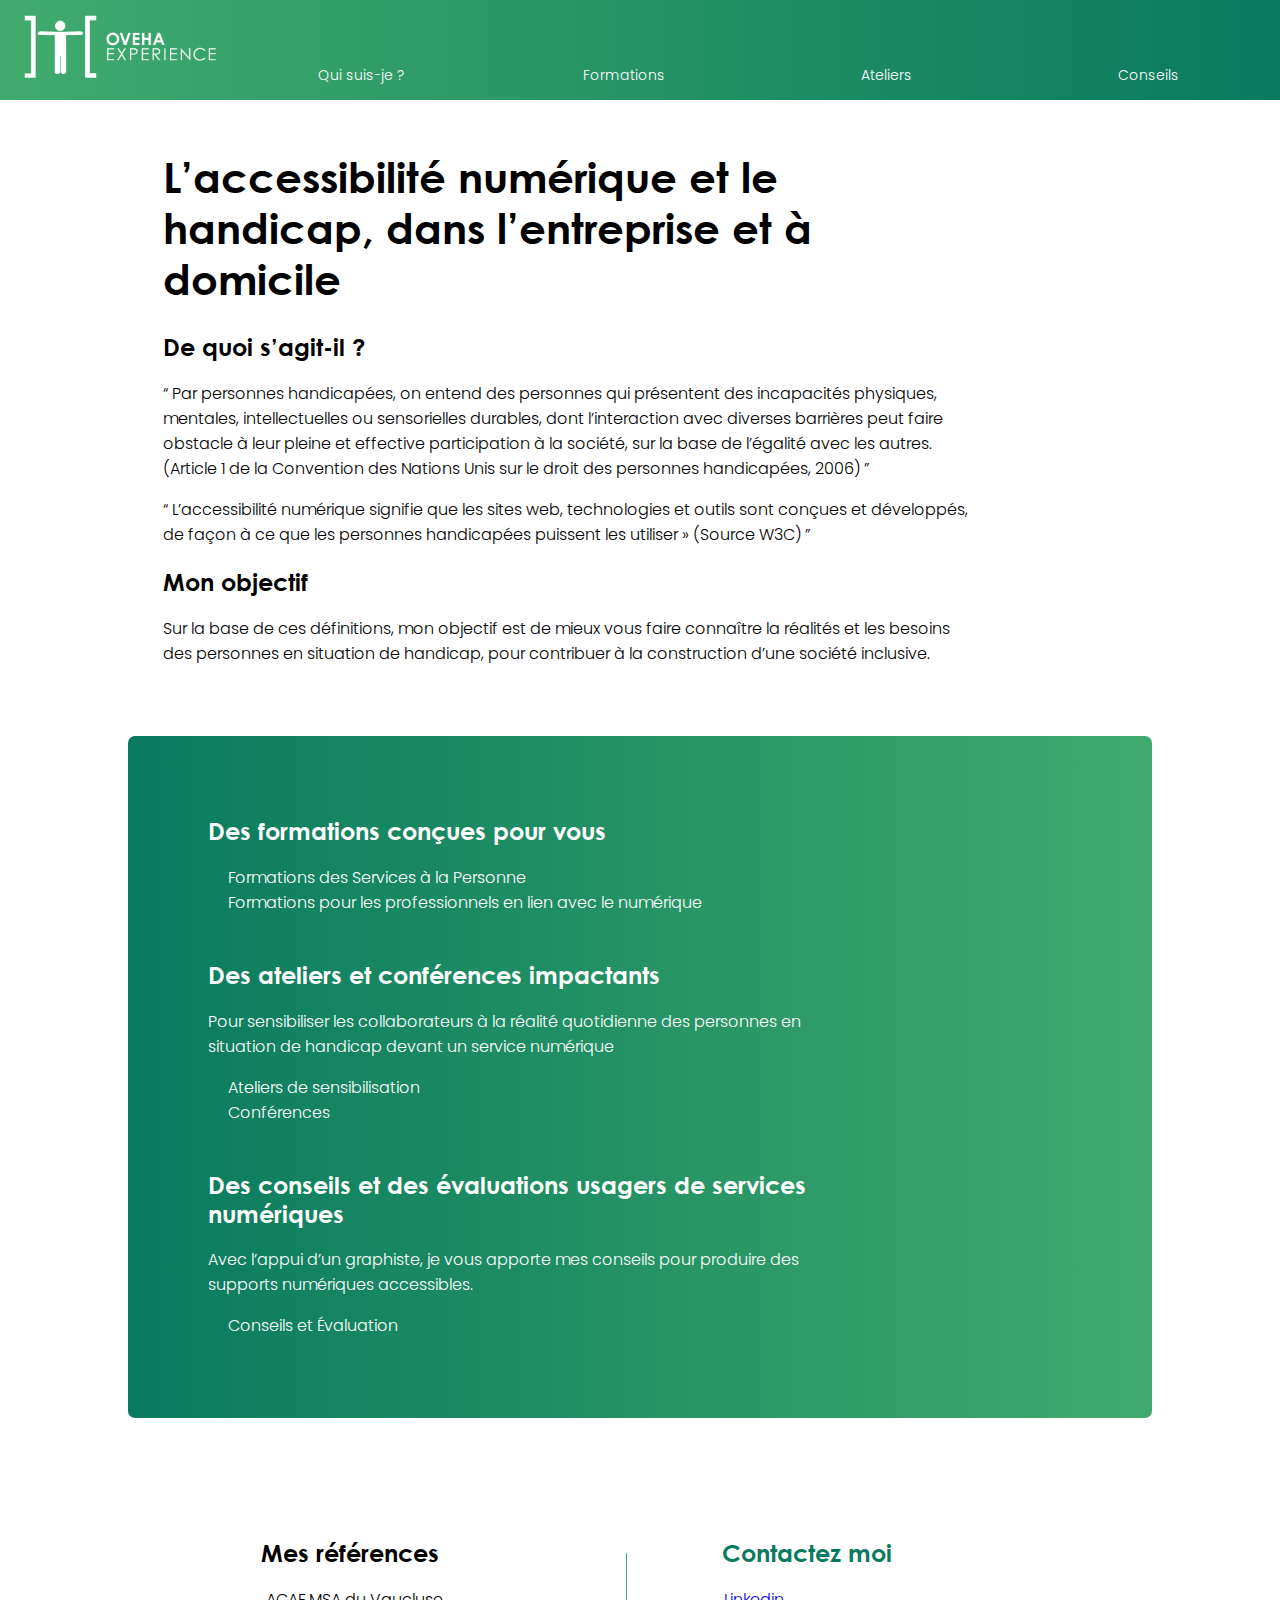
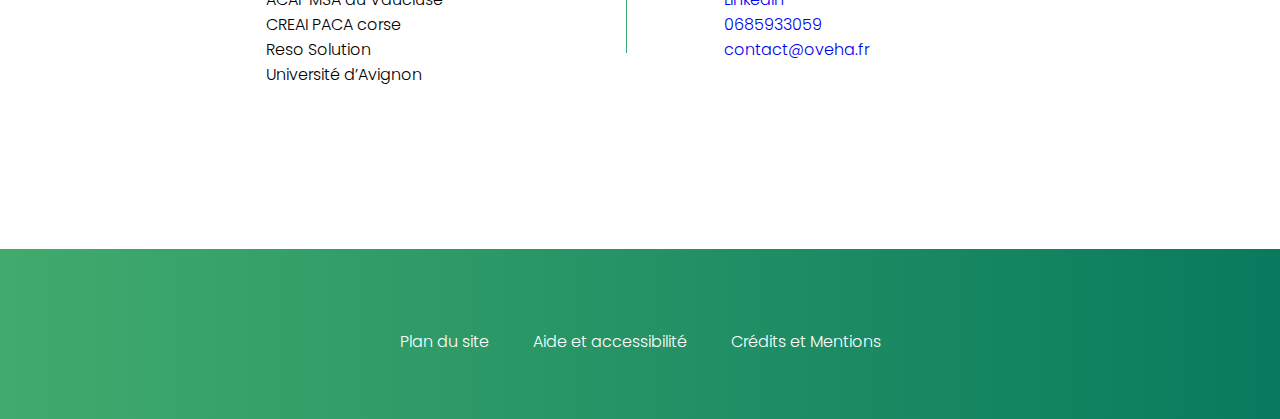
==== commit e06d0f1d: "quiSuisJe - main" ====
--- a/Accueil.html
+++ b/Accueil.html
@@ -1,152 +1,159 @@
 <!DOCTYPE html>
-<html lang="fr">
-    <head>
-        <meta charset="utf-8" />
-        <title>Oveha Expérience-Accueil</title>
-        <meta name= "Auteurs : Tom Sokcic et Simon Langlais, deux jeunes prodiges du web">
-		<meta name="description" content="Page d'accueil d'Oveha Experience ">
-    </head>
+<html>
+<head>
+<meta charset="UTF-8"/>
+<title>OVEHA</title>
+<meta name= "Auteurs : Tom Sokcic (SOK) et Simon Langlais">
+<meta name="description" content="OVEHA EXPERIENCE">
 
-    <body>
+<link rel="stylesheet" type="text/css" href="styles.css">
+
+<!-- <script type="text/javascript" src="script.js"></script> -->
+
+<!--[if lt IE 9]>
+    <script src="components/html5shiv/html5shiv.js"></script>
+<![endif]-->
+
+</head>
+
+
+<body>
+
+
+<!-- HEADER -->
+
+    <header id="header" alt="En-tête">
+
+            <div class="Container">  
+
+                    <div class="oveha-logo" alt="Logo OVEHA EXPERIENCE">
+                         <a href="Accueil.html" title="Retour à l'accueil">
+                                <img src="image/logo-blanc-fond-transparent.png" alt="Logo d'OVEHA EXPERIENCE composé d'une silhouette de face, bras à l’horizontal, repoussant des murs de chaque extrémité." width="220" height="94,5">
+                         </a>
+                    </div>
+
+                    <div class="menu">
+                            <nav >
+                                <label for="toggle">☰</label>
+                                <input type="checkbox" id="toggle">
+                                <div class="main_pages">
+                                        <a href="sousPages/quiSuisJe.html"> Qui suis-je ? </a>
+                                        <a href="#Formations"> Formations </a>
+                                        <a href="sousPages/formationServicesALaPersonne.html"> Ateliers </a>
+                                        <a href="#"> Conseils </a>
+                                </div>               
+                            </nav>
+                    </div>
+            </div>
+    </header>
 
 
 
-<!--En-tête -->
+<!-- MAIN -->
+
+    <main id="main" alt="Contenu Principal">
+
+            <section class="Context">
+
+                <h1 class="h1"> L’accessibilité numérique et le handicap, dans l’entreprise et à domicile </h1>
 
 
+                <h2> De quoi s’agit-il ? </h2>
+                    <p><q> Par personnes handicapées, on entend des personnes qui présentent des incapacités physiques, mentales, intellectuelles ou sensorielles durables, dont l’interaction avec diverses barrières peut faire obstacle à leur pleine et effective participation à la société, sur la base de l’égalité avec les autres. (Article 1 de la Convention des Nations Unis sur le droit des personnes handicapées, 2006) </q></p>
 
-    	<header>
+                    <p><q> L’accessibilité numérique signifie que les sites web, technologies et outils sont conçues et développés, de façon à ce que les personnes handicapées puissent les utiliser » (Source W3C) </q></p>
 
-  <img src="image/logo.jpg" alt="« Logo de Oveha expérience. Le logo représente, sur un fond  en dégradé de vert, un individu, bras écartés, qui repousse des barrières de chaque côté" width="200" height="300">
-<p> <strong>     Ouvrir ses Horizons avec le Handicap</strong>  </p>
-<!--Lien d'évitement non visible excepté par lecteur d'écran -->
-<a href="#AccueilId"> <span style = "height: 1px; largeur: 1px; position: absolute; overflow: hidden; top: -10px;"> Aller au contenu principal </span> </ a >
-  
-  <a href="#PiedPageId">Aller au pied-de-page </a><br />
-  
-<!--pour le menu -->
-<nav>   
-<ul>
-        <li><a href="#AccueilId">Accueil </a><br /></li>
-        <li><a href="sousPages/quiSuisJe.html"> Qui suis-je ?</a><br/></li>
-        <li><a href="#FormationsId	">  Formations </a><br /></li>
-        <li><a href="sousPages/ateliersConférences.html"> Ateliers  et Conférences</a><br/></li>
-        <li><a href="sousPages/prestationsConseils.html">Conseil </a><br/></li>
-  
-</ul>    	
-</nav>
-    	</header>	
+                <h2> Mon objectif </h2>
+                    <p> Sur la base de ces définitions, mon objectif est de mieux vous faire connaître la réalités et les besoins des personnes en situation de handicap, pour contribuer à la construction d’une société inclusive. </p>
+            </section>
 
 
+            <section class="Services" alt="Mes Services">
 
-<!--Contenu -->
+                    <div class="Prestations">
 
-<section>   
+                            <div class="Formations">
+
+                                    <h2> Des formations conçues pour vous </h2>
+
+                                    <ul class="Liens">
+                                        <li class="particuliers"> <a href="sousPages/formationServicesALaPersonne.html"> Formations des Services à la Personne </a> </li>
+                                        <li class="professionnels"> <a href="sousPages/formationNumérique.html"> Formations pour les professionnels en lien avec le numérique </a> </li> </br> 
+                                    </ul> 
+                            </div>
+
+                            <div class="Ateliers">
+
+                                    <h2> Des ateliers et conférences impactants </h2>
+                                    <p> Pour sensibiliser les collaborateurs à la réalité quotidienne des personnes en situation de handicap devant un service numérique </p>
+
+                                    <ul class="Liens">
+                                        <li class="sensibilisation"> <a href="sousPages/ateliersSensibilisation.html"> Ateliers de sensibilisation </a> </li>
+                                        <li class="conferences"> <a href="sousPages/conférences.html"> Conférences </a> </li> <br/>
+                                    </ul>
+                            </div>
+
+                            <div class="Conseils">
+
+                                    <h2> Des conseils et des évaluations usagers de services numériques </h2>
+                                    <p> Avec l’appui d’un graphiste, je vous apporte mes conseils pour produire des supports numériques accessibles. </p>
+
+                                     <ul class="Liens">
+                                        <li class="evaluations"> <a href="sousPages/prestationsConseils.html"> Conseils et Évaluation </a> </li>
+                                    </ul>
+                            </div>
+                    </div>
+            </section>
+
+            <section class="Contacts"alt="Contactez moi !">
+
+                    <div class="mesReferences">
+
+                            <h2> Mes références </h2>
+                                <ul class="references">
+                                    <li> ACAF MSA du Vaucluse </li>
+                                    <li> CREAI PACA corse </li>
+                                    <li> Reso Solution </li>
+                                    <li> Université d’Avignon </li>
+                                </ul> </br>
+                    </div>
 
 
-<p>
-	<h1 id="AccueilId"> L’accessibilité numérique et le handicap, dans l’entreprise et à domicile
-</h1>
+                    <div class="vertical"> 
+                    </div>
 
 
+                    <div class="meContacter">
+
+                            <h2> Contactez moi </h2>
+                                <ul class="contacts">
+                                    <li class="Linkedin"> <a href="https://www.linkedin.com/in/christine-langlais-98a1608b/"> Linkedin </a> </li> 
+                                    <li class="Telephone"> <a href="tel:+685933059"> 0685933059 </a> </li> 
+                                    <li class="Mail"> <a href="mailto:contact@oveha.fr"> contact@oveha.fr </a> </li>
+                                </ul>
+                    </div>
+
+            </section>        
+    </main>
+        
 
 
-<h2>De quoi s’agit-il ?</h2>
+<!-- FOOTER -->
 
-<br/>
-<p>
-<q>	Par personnes handicapées, on entend des personnes qui présentent des incapacités physiques, mentales, intellectuelles ou sensorielles durables, dont l’interaction avec diverses barrières peut faire obstacle à leur pleine et effective participation à la société, sur la base de l’égalité avec les autres.</q> (Article 1 de la Convention des Nations Unis sur le droit des personnes handicapées, 2006) 
-</p>
-<br/>
-<p>
-<q>	L’accessibilité numérique signifie que les sites web, technologies et outils sont conçues et développés, de façon à ce que les personnes handicapées puissent les utiliser </q> (Source W3C)</p>
+    <footer id="footer" alt="Pied de page">
+        
+        <div class="contenu"> 
 
+                <div class="Legal">
 
+                    <p class="PlanduSite"> <a href="sousPages/planSite.html">Plan du site</a> </p>
+                    <p class="Accessibilité"> <a href="aideAccessibilite.html">Aide et accessibilité</a> </p>
+                    <p class="Crédits"> <a href="sousPages/mentions-legales.html">Crédits et Mentions</a> </p>
 
-
-
-<h2> Mon objectif	</h2>
-<br/>
-		<p>	
-		Sur la base de ces définitions, mon objectif est de mieux vous faire connaître la réalités et les besoins des personnes en situation de handicap, pour contribuer à la construction d’une société inclusive.
-	</p>
-
-
-
-
-
-<h2 id="FormationsId"> Des formations conçues pour vous 
-	</h2>
-	<p> <a href="sousPages/formationNumérique.html">Formations pour les professionnels en lien avec le numérique</a> <br />
-	<p><a href="sousPages/formationServicesALaPersonne.html">Formations pour les professionnels des Services à la Personne</a> <br />
-</p>
-
-
-
-
-<h2 id="ateliersConférencesId"> Des ateliers et conférences impactants
-
-	</h2>
-	<p>Pour sensibiliser les collaborateurs à la réalité quotidienne des personnes en situation de handicap devant un service numérique</p>		
-
-	<p> <a href="sousPages/ateliersSensibilisation.html">Ateliers de sensibilisation</a> <br/>
-
-</p>
-    <p> <a href="sousPages/conférences.html">Conférences</a><br/>
-            
-</p>
-
-
-
-
-<h2 id="conseilsEvaluationId"> Des conseils sur les services numériques </h2>
-	<p>Avec l’appui d’un graphiste, je vous apporte mes conseils pour produire des supports numériques accessibles.</p>		
-
-	<p> <a href="sousPages/prestationsConseils.html">Conseil et Evaluation</a> <br/>
-
-	
-</p>
-
-
-
-
-<h2> Mes références
-
-	</h2>
-		<ul>
-        <li>ACAF MSA du Vaucluse</li>
-        <li>CREAI PACA corse</li>
-        <li>Reso Solution</li>
-        <li>Université d’Avignon</li>
-        <li>IFSI Croix Rouge Marseille </li>
-    </ul>
-	<br />
-</p>
-</section>
-
-
-    	<footer>	
-<section>   
-<h1 id="PiedPageId">	Pied de Page	</h1>
-    <section>
-            <p>Pour discuter de vos projet, contactez moi: </p>
-        <ul>
-            <li>Téléphone: 0685933059</a></li>
-            <li>Adresse e-mail: contact@oveha.fr (à modifier)</li>
-            <li> <a href="https://www.linkedin.com/in/christine-langlais-98a1608b/">Compte Linkedin</a></li> <br/>
-    </section>
-    
-    <p> <a href="sousPages/planSite.html">Plan du Site</a> <br/> </p>
-    <p> <a href="sousPages/aideAccessibilite.html">Aide et Accessibilité</a> <br/> </p>
-    <p> <a href="sousPages/mentionsLegales.html">Crédit et Mentions obligatoires</a> <br/> </p>
-        </section>
-
-
-</footer>
-    
-
+                </div>
+        </div>
+    </footer>
+ 
 
 </body>
-</html>
-
-
+</html>--- a/styles.css
+++ b/styles.css
@@ -0,0 +1,553 @@
+
+@font-face {
+
+    font-family: 'Poppins-Light';
+    src: url('fonts/Poppins-Light.woff2') format('woff2'),
+        url('fonts/Poppins-Light.woff') format('woff'),
+        url('fonts/Poppins-Light.ttf') format('truetype');
+    font-weight: 300;    
+    font-style: normal;
+    font-display: swap;
+    }
+
+
+@font-face {
+
+    font-family: 'CenturyGothic-Bold';
+    src: url('fonts/CenturyGothic-Bold.woff2') format('woff2'),
+        url('fonts/CenturyGothic-Bold.woff') format('woff'),
+        url('fonts/CenturyGothic-Bold.ttf') format('truetype');
+    font-weight: bold;
+    font-style: normal;
+    font-display: swap;
+    }
+
+@media (max-width: 1000px){
+
+    div.menu nav a {
+        width: 100px;
+        font-size: 12px;
+    }
+}
+
+@media (max-width: 940px){
+
+    h1.h1 {
+        width: 100%;
+        margin-right: 0;
+    }
+
+    section.Contacts {
+        display: static;
+        width: 100%;
+        margin-right: 0px;
+        margin-left: 0px;
+        padding: none;
+        position: inherit;
+        float: unset;
+        padding-bottom: 170px;
+    }
+
+    div.mesReferences {
+        text-align: center;
+        display: block;
+        width: 100%;
+        margin: 0;
+        padding: 0;
+        position: inherit;
+    }
+
+    div.meContacter {
+        text-align: center;
+        display: block;
+        width: 100%;
+        margin: 0;
+        padding: 0;
+        position: inherit;
+    }
+
+    li.Linkedin {
+        width: 100%;
+        margin: 0;
+        padding: 0; }
+
+    li.Telephone {
+        width: 100%;
+        margin: 0;
+        padding: 0;}
+
+    li.Mail {
+        width: 100%;
+        margin: 0;
+        padding: 0;}
+
+    div.vertical {
+        display: none;
+    }
+
+    section.Services {
+        margin-bottom: 75px;
+    }
+
+    div.Legal {
+        font-size: 11px;
+    }
+
+    p.PlanduSite {
+        margin-left: 10px;
+        margin-right: 10px;
+    }
+
+     p.Accessibilité {
+        margin-left: 10px;
+        margin-right: 10px;
+    }
+
+     p.Crédits {
+        margin-left: 10px;
+        margin-right: 10px;
+    }
+
+    footer#footer {
+        height:95px;
+    }
+
+    div.contenu {
+        height:95px;
+    }
+
+    div.Legal {
+        padding-top:25px;
+        height:60px;
+    }
+}
+
+@media (max-width: 700px) {
+    
+    nav {
+    height: 60px;
+    }
+ 
+    div .menu nav .main_pages {
+        position:absolute;
+        display: none;
+        flex-direction: column;
+        background-image: linear-gradient(to left, #41ab6d, #097a5e);
+        height: 450px;
+        width: 100%;
+        margin-top: 24px;
+        padding-bottom: 40px;
+    }
+
+    div .menu nav .main_pages a {
+        color: white;
+        width: 50%;
+    }
+
+    div .menu nav .main_pages a:hover {
+        background: white;
+        color: #097a5e;
+    }
+
+    .menu label 
+    {
+        width: 30px;
+        display: flex;
+        padding-top: 25px;
+        padding-left: 60px;
+        margin: 0 auto;
+        font-size: 30px;
+        color: white;
+        cursor: pointer;
+    }
+
+    .menu #toggle:checked + .main_pages {
+        display: flex;       
+    }
+}
+
+/* ------ GENERAUX --------*/
+
+
+body {
+    
+    font-family: "Poppins-Light","Modern Sans", "Verdana";
+    margin:0;
+    }
+
+p, q, a {
+   
+    font-family: "Poppins-Light";
+    }
+
+
+h1, h2, h3 {   
+    
+    font-family: "CenturyGothic-Bold";
+    }
+
+
+ul {
+
+    margin:0;
+    padding:0;
+    list-style: none;
+    overflow:hidden;
+    }
+
+
+a {
+    display:block;
+    //text-indent: -1000px;
+    }
+
+
+
+
+/* ------ HEADER --------*/
+
+#header {
+
+    width: 1112,89px;
+    height: 100px;
+    }
+
+
+.Container {
+
+    text-align: right;
+    height: 100px;
+    background-image: linear-gradient(to right, #41ab6d, #097a5e);
+    }
+
+
+.oveha-logo {
+
+    margin-left: 10px ;
+    float:left;
+    height : 94,5px;
+    display: inline-block, vertical-align: middle;
+    }
+
+
+/*------ MENU --------*/
+
+/* .menu { 
+
+    width: 100%;
+    height: 100px;
+    }
+
+
+.menu nav {
+    position: relative;
+    top: 64px;
+    right: 50px;
+    display: inline-block;
+    }
+
+
+nav ul {
+
+    float: middle;
+    width: auto;
+    height: 36px;
+    }
+
+
+nav li {
+
+    display: inline-block;
+    float: left;
+    }
+
+
+.menu nav a {
+
+    font-size: 12px;
+    border-radius: 3px;
+    display: inline-block;
+    width:180px;
+    height: 36px;
+    background:transparent  ;
+    color:white;
+    text-decoration:none;
+    line-height:36px;
+    text-align: center;
+    -webkit-transition:1s all;
+    -moz-transition:1s all;
+    -o-transition:1s all;
+    transition:0.7s all;
+    }
+*/
+
+nav .main_pages a:hover {
+    color:#097a5e;
+    background:white;
+    }
+
+
+nav 
+{
+    margin: 0 auto;
+    marign
+    width: 30%;
+    height: 50px;
+}
+ 
+nav .main_pages 
+{
+    display: flex;
+    justify-content: space-around;
+    align-items: center;
+}
+ 
+nav .main_pages a 
+{
+    margin-top: 50px;
+    line-height:36px;
+    border-radius: 5px;
+    font-size: 14px;
+    width: 30%;
+    display: flex;
+    align-items: center;
+    justify-content: center;
+    height: 50px;
+    text-decoration: none;
+    font-family: Poppins-Light, sans-serif;
+    color: white;
+    -webkit-transition:0.35s all;
+    -moz-transition:0.35s all;
+    -o-transition:0.35s all;
+    transition:0.35s all;
+}
+
+
+label, #toggle {
+    display: none;
+}
+
+
+
+/* ------ MAIN --------*/
+
+
+#main {
+    position:flex;
+    min-height:100%;
+    width: 80%;
+    margin:0 auto;
+    padding: 0 10px;
+    max-width:1280px;
+    }
+
+
+/* --- Context --- */
+
+.Context {
+
+    width: 80%;
+    margin-left: 35px;
+    margin-bottom: 5%;
+    margin-top: 5%;
+    }
+
+
+.h1 {
+
+    width: 90%;
+    font-size: 42px;
+    }
+
+
+/* ---  Services ---*/
+
+.Services {
+
+    border-radius: 7px;
+    position: relative;
+    width: auto;
+    padding: 50px;
+    margin-top: 70px;
+    margin-bottom: 100px;
+    background-image: linear-gradient(to left, #41ab6d, #097a5e);
+    }
+
+
+.Prestations {
+
+    position: relative;
+    width: 70%;
+    left: 30px;
+    padding-top: 10px;
+    padding-bottom: 30px;
+    color: white;
+    }
+
+
+.Liens a, li {
+
+    width: auto;
+    margin-left: 7px;
+    padding-left: 3px;
+    position: relative;
+    left: 5px;
+    text-decoration: none;
+    list-style: none;
+    color: white;
+    border-radius: 3px;
+    -webkit-transition:0.3s all;
+    -moz-transition:0.3s all;
+    -o-transition:0.3s all;
+    transition:0.3s all;
+    }
+
+
+.Liens a:hover {
+
+    width: auto;
+    background:white;
+    color:#097a5e;
+    }
+
+
+/* ---  Contacts ---*/
+
+.Contacts {
+
+    height: 255.16px;
+    margin-left: 100px;
+    margin-right: 100px;
+    padding-bottom: 75px
+    }
+
+.mesReferences {
+
+    float: left;
+    width: 35%;
+    margin-left: 4%;
+    margin-right: 5%;
+    padding-bottom: 25px;
+    }
+
+
+.mesReferences li {
+
+    color: black;
+    }
+
+
+.vertical { 
+    position: relative;
+    top: 25px;
+    left: 35px;
+    height: 100px;
+    display: inline-block;
+    margin-top: 10px;
+    margin-bottom: 10px;
+    margin-right: 25px;
+    border-left: 1.2px solid #41ab6d; 
+    } 
+
+
+.meContacter {
+
+    display: inline-block;
+    color:#097a5e;
+    float: right;
+    position: relative;
+    width: 35%;
+    margin-right: 5%;
+    margin-left: 5%;
+    padding-bottom: 25px;
+    }
+
+
+.meContacter a, li {
+
+    margin-left: -3px;
+    text-decoration: none;
+    }
+
+
+.meContacter a:hover {
+
+    transition:0.3s;
+    opacity: 0.5;
+    }
+
+.Linkedin {
+
+    width: 20%;
+    }
+
+.Telephone {
+
+    width: 40%;
+    }
+
+.Mail {
+
+    width: 45%;
+    }
+
+
+
+
+/* ------ FOOTER --------*/
+
+
+#footer {
+
+    width:100%;
+    height:170px;
+    }
+
+
+.contenu {
+
+    text-align: center;
+    padding: 10px;
+    height:150px;
+    background-image: linear-gradient(to right, #41ab6d, #097a5e);
+    }
+
+
+.contenu a {
+
+    color: white;
+    text-decoration: none;
+    }
+
+.contenu a:hover {
+
+    transition:0.3s;
+    opacity: 0.5;
+    }
+
+
+.Legal {
+    font-size: 16px;
+    padding-top: 50px;
+    }
+
+
+.PlanduSite {
+
+    margin: 20px;
+    display: inline-block;
+    }
+
+
+.Accessibilité {
+
+    margin: 20px;
+    display: inline-block;
+    }
+
+
+.Crédits {
+
+    margin: 20px;
+    display: inline-block;
+    }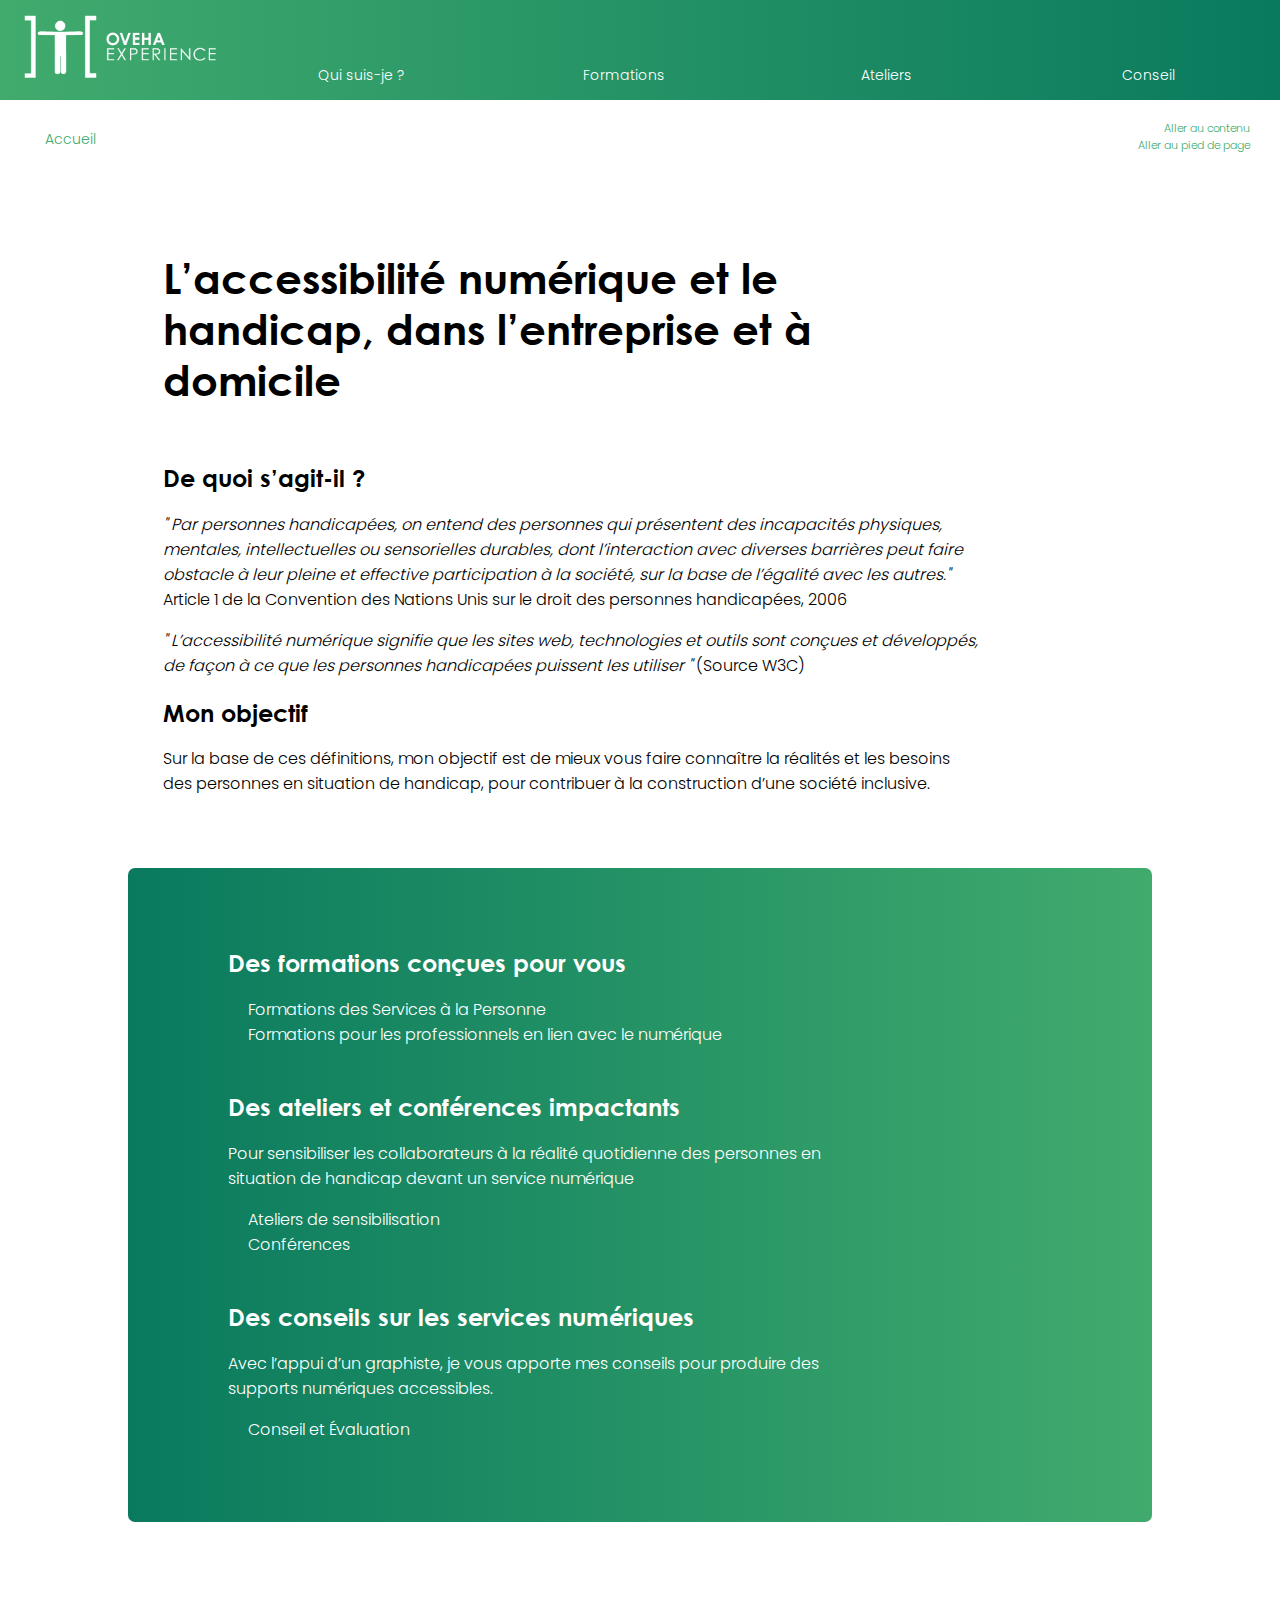
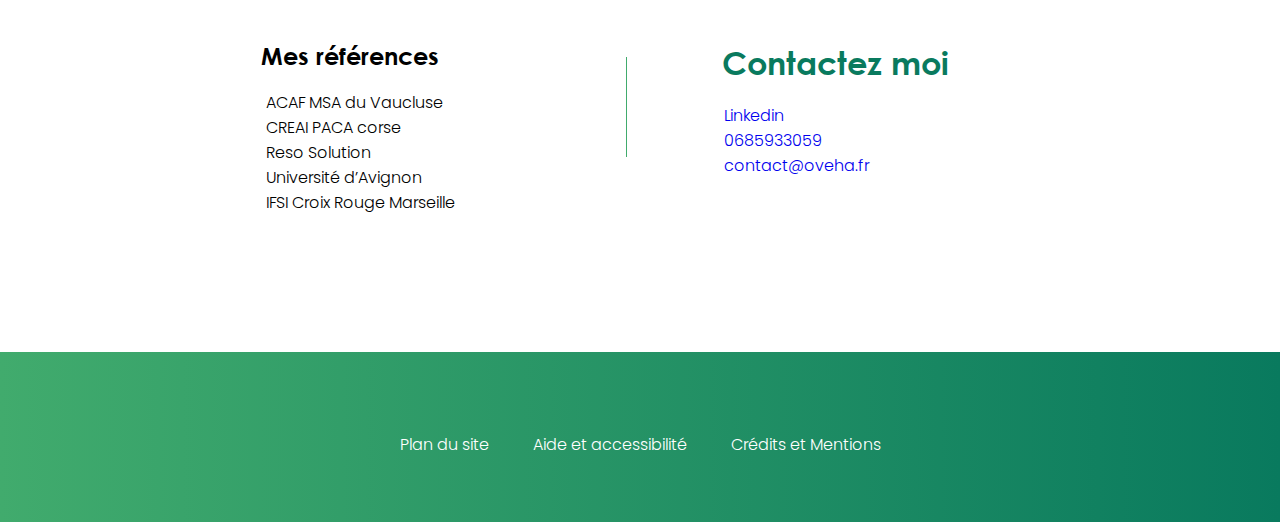
==== commit 5b116436: "debut v2" ====
--- a/Accueil.html
+++ b/Accueil.html
@@ -28,24 +28,38 @@
 
                     <div class="oveha-logo" alt="Logo OVEHA EXPERIENCE">
                          <a href="Accueil.html" title="Retour à l'accueil">
-                                <img src="image/logo-blanc-fond-transparent.png" alt="Logo d'OVEHA EXPERIENCE composé d'une silhouette de face, bras à l’horizontal, repoussant des murs de chaque extrémité." width="220" height="94,5">
+                                <img src="image/logo-blanc-fond-transparent.png" alt="Logo de Oveha Expérience. Le logo représente, sur un fond  en dégradé de vert, un individu, bras écartés, qui repousse des barrières de chaque côté." width="220" height="94,5">
                          </a>
                     </div>
 
                     <div class="menu">
-                            <nav >
+                            <nav>
                                 <label for="toggle">☰</label>
                                 <input type="checkbox" id="toggle">
                                 <div class="main_pages">
                                         <a href="sousPages/quiSuisJe.html"> Qui suis-je ? </a>
                                         <a href="#Formations"> Formations </a>
                                         <a href="sousPages/formationServicesALaPersonne.html"> Ateliers </a>
-                                        <a href="#"> Conseils </a>
+                                        <a href="#"> Conseil </a>
                                 </div>               
                             </nav>
                     </div>
             </div>
     </header>
+
+
+<!-- BREADCRUMB -->
+
+   <nav aria-label="breadcrumb">
+      <ol class="breadcrumb">
+        <li class="breadcrumb-item-active" aria-current="page"><a href="Accueil.html" class="breadcrumb-link">Accueil</a></li>
+      </ol>
+    </nav>
+
+    <ul class="ancre">
+        <li> <a href="#main"> Aller au contenu <li></a>
+        <li> <a href="#footer"> Aller au pied de page <li></a>
+      </ul>
 
 
 
@@ -59,9 +73,9 @@
 
 
                 <h2> De quoi s’agit-il ? </h2>
-                    <p><q> Par personnes handicapées, on entend des personnes qui présentent des incapacités physiques, mentales, intellectuelles ou sensorielles durables, dont l’interaction avec diverses barrières peut faire obstacle à leur pleine et effective participation à la société, sur la base de l’égalité avec les autres. (Article 1 de la Convention des Nations Unis sur le droit des personnes handicapées, 2006) </q></p>
+                    <p><cite> " Par personnes handicapées, on entend des personnes qui présentent des incapacités physiques, mentales, intellectuelles ou sensorielles durables, dont l’interaction avec diverses barrières peut faire obstacle à leur pleine et effective participation à la société, sur la base de l’égalité avec les autres." </cite> Article 1 de la Convention des Nations Unis sur le droit des personnes handicapées, 2006 </p>
 
-                    <p><q> L’accessibilité numérique signifie que les sites web, technologies et outils sont conçues et développés, de façon à ce que les personnes handicapées puissent les utiliser » (Source W3C) </q></p>
+                    <p><cite>" L’accessibilité numérique signifie que les sites web, technologies et outils sont conçues et développés, de façon à ce que les personnes handicapées puissent les utiliser " </cite> (Source W3C) </p>
 
                 <h2> Mon objectif </h2>
                     <p> Sur la base de ces définitions, mon objectif est de mieux vous faire connaître la réalités et les besoins des personnes en situation de handicap, pour contribuer à la construction d’une société inclusive. </p>
@@ -77,7 +91,7 @@
                                     <h2> Des formations conçues pour vous </h2>
 
                                     <ul class="Liens">
-                                        <li class="particuliers"> <a href="sousPages/formationServicesALaPersonne.html"> Formations des Services à la Personne </a> </li>
+                                        <li class="particuliers"> <a href="sousPages/formationServicesALaPersonne.html alt="> Formations des Services à la Personne </a> </li>
                                         <li class="professionnels"> <a href="sousPages/formationNumérique.html"> Formations pour les professionnels en lien avec le numérique </a> </li> </br> 
                                     </ul> 
                             </div>
@@ -95,11 +109,11 @@
 
                             <div class="Conseils">
 
-                                    <h2> Des conseils et des évaluations usagers de services numériques </h2>
+                                    <h2> Des conseils sur les services numériques </h2>
                                     <p> Avec l’appui d’un graphiste, je vous apporte mes conseils pour produire des supports numériques accessibles. </p>
 
                                      <ul class="Liens">
-                                        <li class="evaluations"> <a href="sousPages/prestationsConseils.html"> Conseils et Évaluation </a> </li>
+                                        <li class="evaluations"> <a href="sousPages/prestationsConseils.html"> Conseil et Évaluation </a> </li>
                                     </ul>
                             </div>
                     </div>
@@ -115,7 +129,8 @@
                                     <li> CREAI PACA corse </li>
                                     <li> Reso Solution </li>
                                     <li> Université d’Avignon </li>
-                                </ul> </br>
+                                    <li> IFSI Croix Rouge Marseille </li>
+                                </ul>
                     </div>
 
 
@@ -125,7 +140,7 @@
 
                     <div class="meContacter">
 
-                            <h2> Contactez moi </h2>
+                            <h1> Contactez moi </h1>
                                 <ul class="contacts">
                                     <li class="Linkedin"> <a href="https://www.linkedin.com/in/christine-langlais-98a1608b/"> Linkedin </a> </li> 
                                     <li class="Telephone"> <a href="tel:+685933059"> 0685933059 </a> </li> 
--- a/styles.css
+++ b/styles.css
@@ -37,6 +37,14 @@
         margin-right: 0;
     }
 
+    a.breadcrumb-link  {
+    font-size: 12px;
+    }
+
+    ul.ancre a {
+    font-size: 9px;
+    }
+
     section.Contacts {
         display: static;
         width: 100%;
@@ -62,6 +70,7 @@
         display: block;
         width: 100%;
         margin: 0;
+        margin-top: 25px;
         padding: 0;
         position: inherit;
     }
@@ -329,6 +338,66 @@
 
 
 
+.breadcrumb {
+    position: relative;
+    right: 200px;
+    width: auto;
+    display: inline-block;
+    text-decoration: none;
+    list-style: none;
+    padding: 10px;
+    }
+
+.breadcrumb-item {
+    display: inline-block;
+    }
+
+.breadcrumb-link  {
+    font-size: 14px;
+    display: inline-block;
+    text-decoration: none;
+    color: #41ab6d;
+    }
+
+.breadcrumb-item a:hover {
+    text-decoration: underline
+    }
+
+.breadcrumb-item-active {
+    display: inline-block;
+    text-decoration: none;
+    color: white;
+    }
+
+.breadcrumb-item:not(:last-of-type)::after {
+    content: '>';
+    margin: 0 5px;
+    color: #e8e8e8;
+    }
+
+.ancre  {
+    width: 130px;
+    bottom: 30px;
+    float: right;
+    padding-right: 35px;
+    display: block;
+    position: relative; 
+    }
+
+.ancre a {
+    float: right;
+    font-size: 11px;
+    display: block;
+    text-decoration: none;
+    color: #41ab6d;
+    }
+
+.ancre a:hover {
+    transition:0.3s;
+    opacity: 0.5;
+    }
+
+
 /* ------ MAIN --------*/
 
 
@@ -348,13 +417,13 @@
 
     width: 80%;
     margin-left: 35px;
-    margin-bottom: 5%;
-    margin-top: 5%;
+    margin-bottom: 7%;
+    margin-top: 10%;
     }
 
 
 .h1 {
-
+    margin-bottom: 7%;
     width: 90%;
     font-size: 42px;
     }
@@ -376,9 +445,9 @@
 
 .Prestations {
 
-    position: relative;
+    position: flex;
     width: 70%;
-    left: 30px;
+    margin-left: 50px;
     padding-top: 10px;
     padding-bottom: 30px;
     color: white;
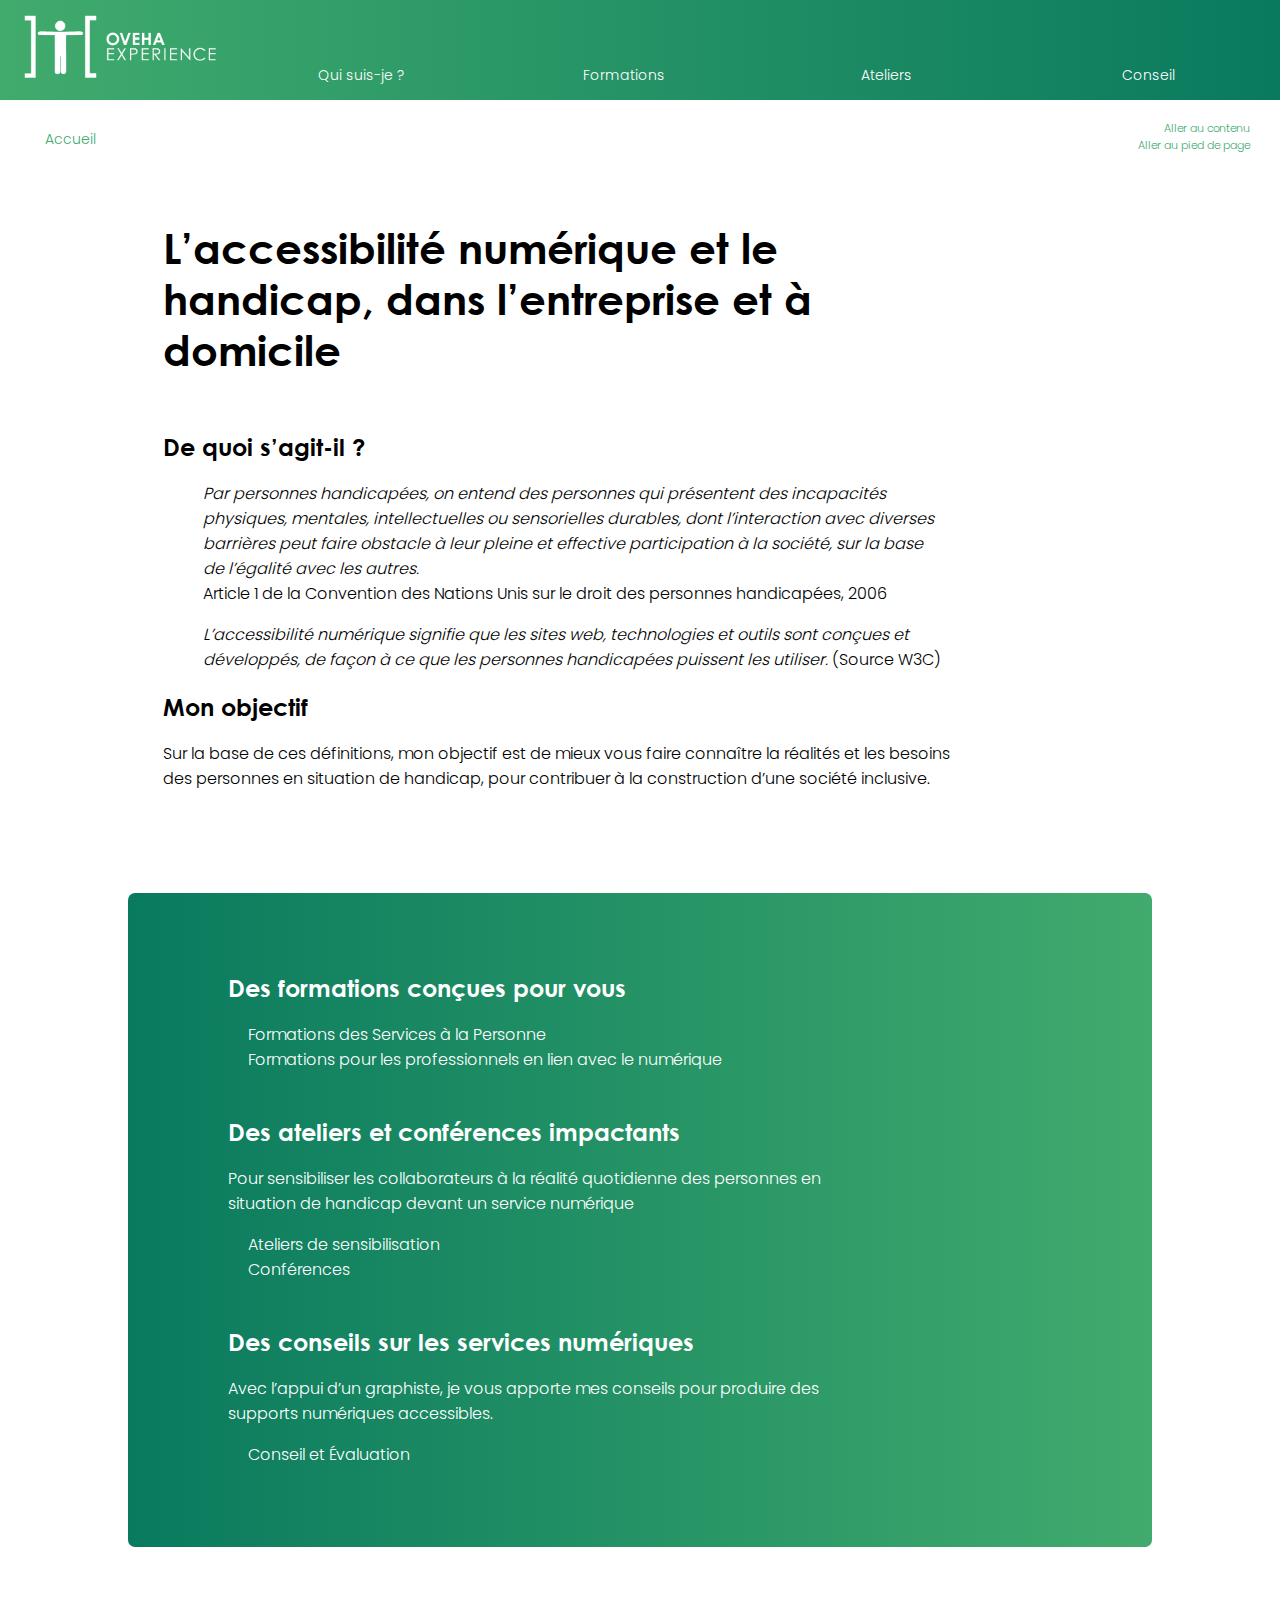
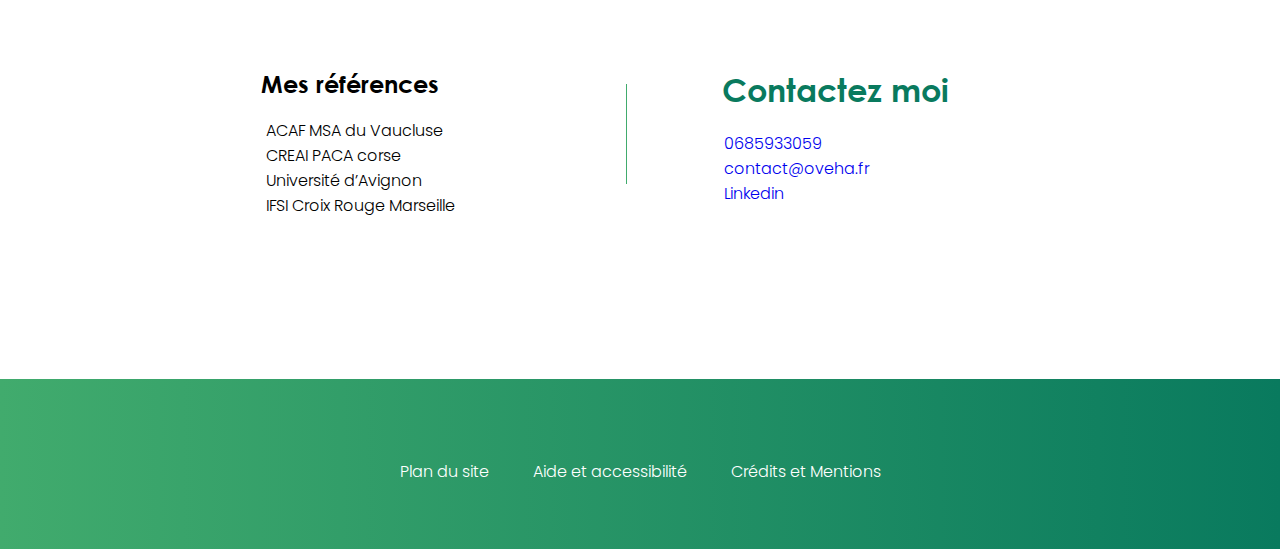
==== commit 6f011fb0: "MODIFS 03.11" ====
--- a/Accueil.html
+++ b/Accueil.html
@@ -2,7 +2,7 @@
 <html>
 <head>
 <meta charset="UTF-8"/>
-<title>OVEHA</title>
+<title>Accueil - OVEHA EXPERIENCE</title>
 <meta name= "Auteurs : Tom Sokcic (SOK) et Simon Langlais">
 <meta name="description" content="OVEHA EXPERIENCE">
 
@@ -22,7 +22,7 @@
 
 <!-- HEADER -->
 
-    <header id="header" alt="En-tête">
+    <header id="header">
 
             <div class="Container">  
 
@@ -38,8 +38,8 @@
                                 <input type="checkbox" id="toggle">
                                 <div class="main_pages">
                                         <a href="sousPages/quiSuisJe.html"> Qui suis-je ? </a>
-                                        <a href="#Formations"> Formations </a>
-                                        <a href="sousPages/formationServicesALaPersonne.html"> Ateliers </a>
+                                        <a href="#"> Formations </a>
+                                        <a href="#"> Ateliers </a>
                                         <a href="#"> Conseil </a>
                                 </div>               
                             </nav>
@@ -50,7 +50,7 @@
 
 <!-- BREADCRUMB -->
 
-   <nav aria-label="breadcrumb">
+   <nav aria-label="fil d'ariane">
       <ol class="breadcrumb">
         <li class="breadcrumb-item-active" aria-current="page"><a href="Accueil.html" class="breadcrumb-link">Accueil</a></li>
       </ol>
@@ -65,7 +65,7 @@
 
 <!-- MAIN -->
 
-    <main id="main" alt="Contenu Principal">
+    <main id="main">
 
             <section class="Context">
 
@@ -73,16 +73,19 @@
 
 
                 <h2> De quoi s’agit-il ? </h2>
-                    <p><cite> " Par personnes handicapées, on entend des personnes qui présentent des incapacités physiques, mentales, intellectuelles ou sensorielles durables, dont l’interaction avec diverses barrières peut faire obstacle à leur pleine et effective participation à la société, sur la base de l’égalité avec les autres." </cite> Article 1 de la Convention des Nations Unis sur le droit des personnes handicapées, 2006 </p>
+                <blockquote>
+                    <p> <cite> Par personnes handicapées, on entend des personnes qui présentent des incapacités physiques, mentales, intellectuelles ou sensorielles durables, dont l’interaction avec diverses barrières peut faire obstacle à leur pleine et effective participation à la société, sur la base de l’égalité avec les autres. </cite> <br>Article 1 de la Convention des Nations Unis sur le droit des personnes handicapées, 2006 </p>
 
-                    <p><cite>" L’accessibilité numérique signifie que les sites web, technologies et outils sont conçues et développés, de façon à ce que les personnes handicapées puissent les utiliser " </cite> (Source W3C) </p>
+                    <p><cite> L’accessibilité numérique signifie que les sites web, technologies et outils sont conçues et développés, de façon à ce que les personnes handicapées puissent les utiliser. </cite> (Source W3C) </p> 
+                </blockquote>
+                
 
                 <h2> Mon objectif </h2>
                     <p> Sur la base de ces définitions, mon objectif est de mieux vous faire connaître la réalités et les besoins des personnes en situation de handicap, pour contribuer à la construction d’une société inclusive. </p>
             </section>
 
 
-            <section class="Services" alt="Mes Services">
+            <section class="Services">
 
                     <div class="Prestations">
 
@@ -119,7 +122,7 @@
                     </div>
             </section>
 
-            <section class="Contacts"alt="Contactez moi !">
+            <section class="Contacts">
 
                     <div class="mesReferences">
 
@@ -127,7 +130,6 @@
                                 <ul class="references">
                                     <li> ACAF MSA du Vaucluse </li>
                                     <li> CREAI PACA corse </li>
-                                    <li> Reso Solution </li>
                                     <li> Université d’Avignon </li>
                                     <li> IFSI Croix Rouge Marseille </li>
                                 </ul>
@@ -142,9 +144,9 @@
 
                             <h1> Contactez moi </h1>
                                 <ul class="contacts">
-                                    <li class="Linkedin"> <a href="https://www.linkedin.com/in/christine-langlais-98a1608b/"> Linkedin </a> </li> 
                                     <li class="Telephone"> <a href="tel:+685933059"> 0685933059 </a> </li> 
                                     <li class="Mail"> <a href="mailto:contact@oveha.fr"> contact@oveha.fr </a> </li>
+                                    <li class="Linkedin"> <a href="https://www.linkedin.com/in/christine-langlais-98a1608b/"> Linkedin </a> </li> 
                                 </ul>
                     </div>
 
@@ -155,7 +157,7 @@
 
 <!-- FOOTER -->
 
-    <footer id="footer" alt="Pied de page">
+    <footer id="footer">
         
         <div class="contenu"> 
 
--- a/styles.css
+++ b/styles.css
@@ -21,6 +21,7 @@
     font-style: normal;
     font-display: swap;
     }
+    
 
 @media (max-width: 1000px){
 
@@ -35,6 +36,7 @@
     h1.h1 {
         width: 100%;
         margin-right: 0;
+        margin-bottom: 10%;
     }
 
     a.breadcrumb-link  {
@@ -173,8 +175,15 @@
     .menu #toggle:checked + .main_pages {
         display: flex;       
     }
+
+    a.breadcrumb-link  {
+    font-size: 10px;
+    }
+
+    ul.ancre a {
+    font-size: 7px;
+    }
 }
-
 /* ------ GENERAUX --------*/
 
 
@@ -417,8 +426,8 @@
 
     width: 80%;
     margin-left: 35px;
-    margin-bottom: 7%;
-    margin-top: 10%;
+    margin-bottom: 10%;
+    margin-top: 7%;
     }
 
 
@@ -438,7 +447,7 @@
     width: auto;
     padding: 50px;
     margin-top: 70px;
-    margin-bottom: 100px;
+    margin-bottom: 10%;
     background-image: linear-gradient(to left, #41ab6d, #097a5e);
     }
 
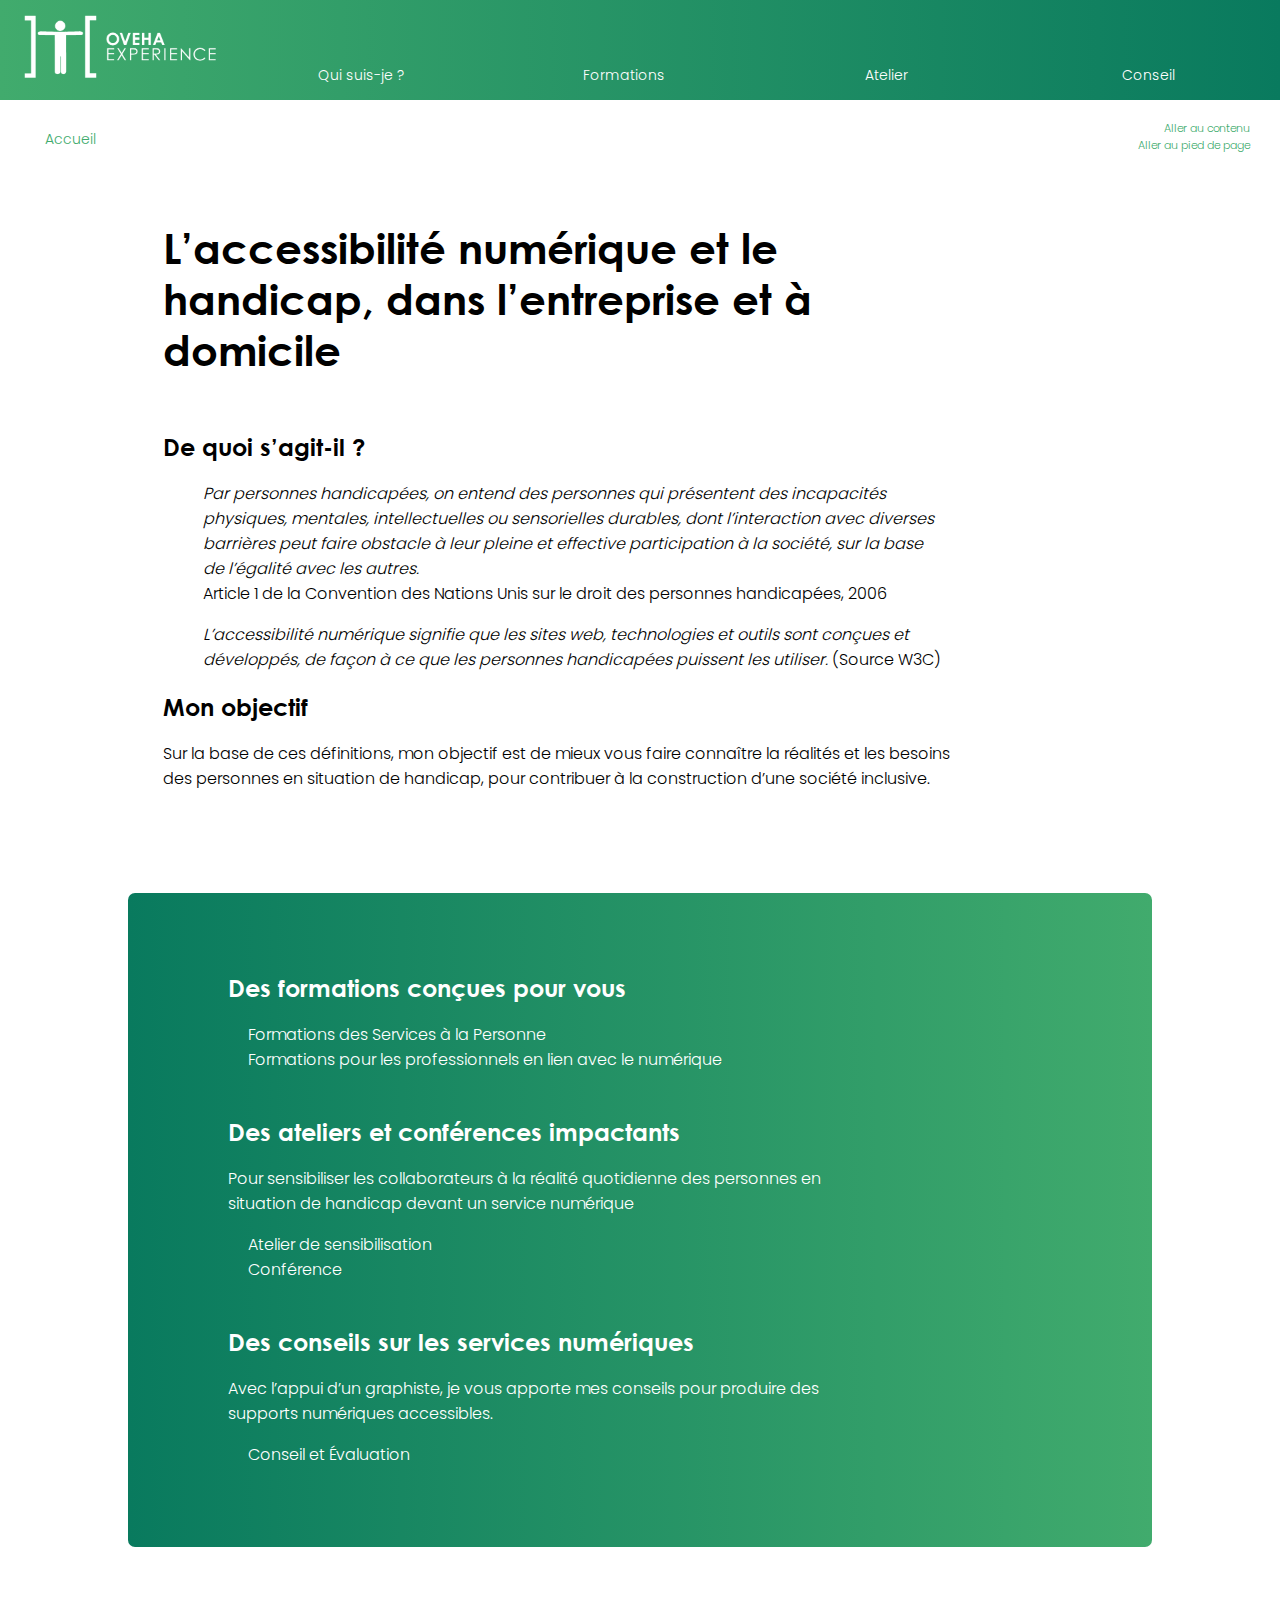
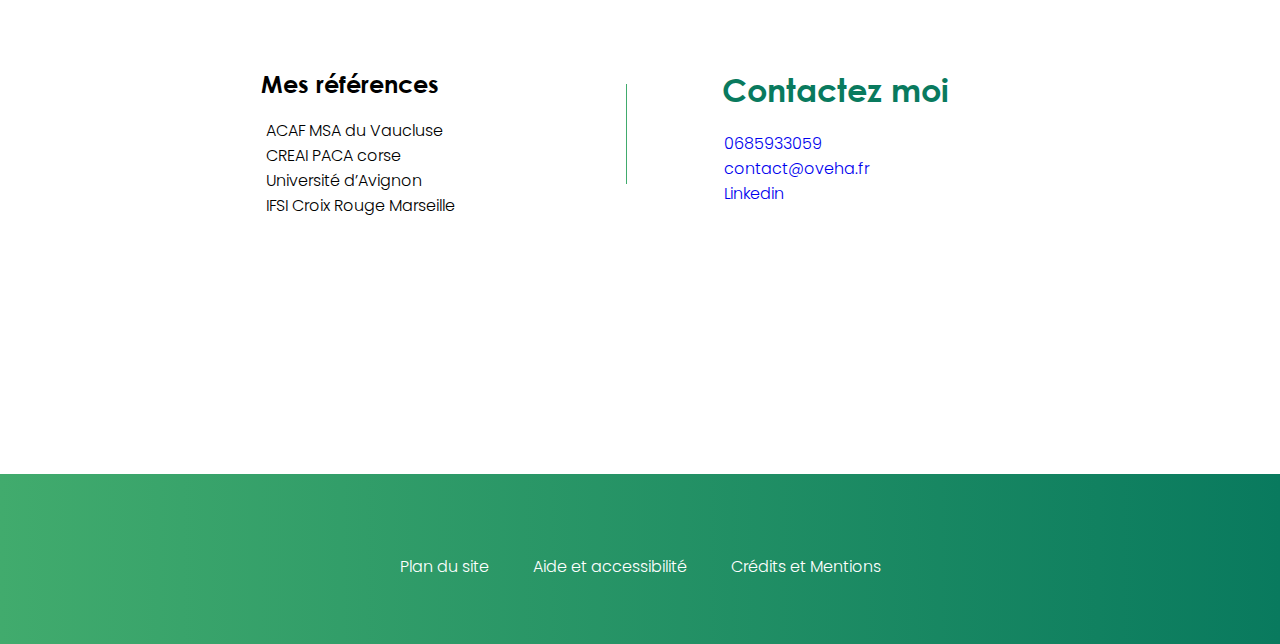
==== commit 5aaf62f8: "ADAPTER CSS - sousPages" ====
--- a/Accueil.html
+++ b/Accueil.html
@@ -1,5 +1,5 @@
 <!DOCTYPE html>
-<html>
+<html lang="fr">
 <head>
 <meta charset="UTF-8"/>
 <title>Accueil - OVEHA EXPERIENCE</title>
@@ -26,9 +26,9 @@
 
             <div class="Container">  
 
-                    <div class="oveha-logo" alt="Logo OVEHA EXPERIENCE">
+                    <div class="oveha-logo">
                          <a href="Accueil.html" title="Retour à l'accueil">
-                                <img src="image/logo-blanc-fond-transparent.png" alt="Logo de Oveha Expérience. Le logo représente, sur un fond  en dégradé de vert, un individu, bras écartés, qui repousse des barrières de chaque côté." width="220" height="94,5">
+                                <img src="image/logo-blanc-fond-transparent.png" alt="Logo de Oveha Expérience. Le logo représente, sur un fond en dégradé de vert, un individu, bras écartés, qui repousse des barrières de chaque côté." width="220" height="94,5">
                          </a>
                     </div>
 
@@ -38,9 +38,9 @@
                                 <input type="checkbox" id="toggle">
                                 <div class="main_pages">
                                         <a href="sousPages/quiSuisJe.html"> Qui suis-je ? </a>
-                                        <a href="#"> Formations </a>
-                                        <a href="#"> Ateliers </a>
-                                        <a href="#"> Conseil </a>
+                                        <a href="#Formations"> Formations </a>
+                                        <a href="sousPages/ateliers.html"> Atelier </a>
+                                        <a href="sousPages/conseil.html"> Conseil </a>
                                 </div>               
                             </nav>
                     </div>
@@ -48,18 +48,19 @@
     </header>
 
 
+
 <!-- BREADCRUMB -->
 
-   <nav aria-label="fil d'ariane">
+    <nav aria-label="fil d'ariane">
       <ol class="breadcrumb">
-        <li class="breadcrumb-item-active" aria-current="page"><a href="Accueil.html" class="breadcrumb-link">Accueil</a></li>
+        <li class="breadcrumb-item-active" aria-current="page"><a href="Accueil.html" class="breadcrumb-link"> Accueil </a></li>
       </ol>
     </nav>
 
     <ul class="ancre">
         <li> <a href="#main"> Aller au contenu <li></a>
         <li> <a href="#footer"> Aller au pied de page <li></a>
-      </ul>
+    </ul>
 
 
 
@@ -71,30 +72,29 @@
 
                 <h1 class="h1"> L’accessibilité numérique et le handicap, dans l’entreprise et à domicile </h1>
 
+                <h2> De quoi s’agit-il ? </h2>
 
-                <h2> De quoi s’agit-il ? </h2>
-                <blockquote>
-                    <p> <cite> Par personnes handicapées, on entend des personnes qui présentent des incapacités physiques, mentales, intellectuelles ou sensorielles durables, dont l’interaction avec diverses barrières peut faire obstacle à leur pleine et effective participation à la société, sur la base de l’égalité avec les autres. </cite> <br>Article 1 de la Convention des Nations Unis sur le droit des personnes handicapées, 2006 </p>
+                    <blockquote>
+                        <p> <cite> Par personnes handicapées, on entend des personnes qui présentent des incapacités physiques, mentales, intellectuelles ou sensorielles durables, dont l’interaction avec diverses barrières peut faire obstacle à leur pleine et effective participation à la société, sur la base de l’égalité avec les autres. </cite> <br>Article 1 de la Convention des Nations Unis sur le droit des personnes handicapées, 2006 </p>
 
-                    <p><cite> L’accessibilité numérique signifie que les sites web, technologies et outils sont conçues et développés, de façon à ce que les personnes handicapées puissent les utiliser. </cite> (Source W3C) </p> 
-                </blockquote>
+                        <p> <cite> L’accessibilité numérique signifie que les sites web, technologies et outils sont conçues et développés, de façon à ce que les personnes handicapées puissent les utiliser. </cite> (Source W3C) </p> 
+                    </blockquote>
                 
 
                 <h2> Mon objectif </h2>
                     <p> Sur la base de ces définitions, mon objectif est de mieux vous faire connaître la réalités et les besoins des personnes en situation de handicap, pour contribuer à la construction d’une société inclusive. </p>
             </section>
 
-
             <section class="Services">
 
                     <div class="Prestations">
 
-                            <div class="Formations">
+                            <div id="Formations">
 
                                     <h2> Des formations conçues pour vous </h2>
 
                                     <ul class="Liens">
-                                        <li class="particuliers"> <a href="sousPages/formationServicesALaPersonne.html alt="> Formations des Services à la Personne </a> </li>
+                                        <li class="particuliers"> <a href="sousPages/formationServicesALaPersonne.html"> Formations des Services à la Personne </a> </li>
                                         <li class="professionnels"> <a href="sousPages/formationNumérique.html"> Formations pour les professionnels en lien avec le numérique </a> </li> </br> 
                                     </ul> 
                             </div>
@@ -105,8 +105,8 @@
                                     <p> Pour sensibiliser les collaborateurs à la réalité quotidienne des personnes en situation de handicap devant un service numérique </p>
 
                                     <ul class="Liens">
-                                        <li class="sensibilisation"> <a href="sousPages/ateliersSensibilisation.html"> Ateliers de sensibilisation </a> </li>
-                                        <li class="conferences"> <a href="sousPages/conférences.html"> Conférences </a> </li> <br/>
+                                        <li class="sensibilisation"> <a href="sousPages/ateliers.html"> Atelier de sensibilisation </a> </li>
+                                        <li class="conferences"> <a href="sousPages/ateliers.html"> Conférence </a> </li> <br/>
                                     </ul>
                             </div>
 
@@ -116,13 +116,13 @@
                                     <p> Avec l’appui d’un graphiste, je vous apporte mes conseils pour produire des supports numériques accessibles. </p>
 
                                      <ul class="Liens">
-                                        <li class="evaluations"> <a href="sousPages/prestationsConseils.html"> Conseil et Évaluation </a> </li>
+                                        <li class="evaluations"> <a href="sousPages/conseil.html"> Conseil et Évaluation </a> </li>
                                     </ul>
                             </div>
                     </div>
             </section>
 
-            <section class="Contacts">
+            <section id="Contacts">
 
                     <div class="mesReferences">
 
@@ -163,9 +163,9 @@
 
                 <div class="Legal">
 
-                    <p class="PlanduSite"> <a href="sousPages/planSite.html">Plan du site</a> </p>
-                    <p class="Accessibilité"> <a href="aideAccessibilite.html">Aide et accessibilité</a> </p>
-                    <p class="Crédits"> <a href="sousPages/mentions-legales.html">Crédits et Mentions</a> </p>
+                    <p class="PlanduSite"> <a href="sousPages/planSite.html"> Plan du site </a></p>
+                    <p class="Accessibilité"> <a href="sousPages/aideAccessibilité.html"> Aide et accessibilité </a></p>
+                    <p class="Crédits"> <a href="sousPages/mentions-legales.html"> Crédits et Mentions </a></p>
 
                 </div>
         </div>
--- a/styles.css
+++ b/styles.css
@@ -184,6 +184,8 @@
     font-size: 7px;
     }
 }
+
+
 /* ------ GENERAUX --------*/
 
 
@@ -224,6 +226,7 @@
 
 /* ------ HEADER --------*/
 
+
 #header {
 
     width: 1112,89px;
@@ -248,7 +251,10 @@
     }
 
 
+
+
 /*------ MENU --------*/
+
 
 /* .menu { 
 
@@ -299,11 +305,11 @@
     }
 */
 
+
 nav .main_pages a:hover {
     color:#097a5e;
     background:white;
     }
-
 
 nav 
 {
@@ -319,7 +325,7 @@
     justify-content: space-around;
     align-items: center;
 }
- 
+
 nav .main_pages a 
 {
     margin-top: 50px;
@@ -340,12 +346,9 @@
     transition:0.35s all;
 }
 
-
 label, #toggle {
     display: none;
 }
-
-
 
 .breadcrumb {
     position: relative;
@@ -407,6 +410,8 @@
     }
 
 
+
+
 /* ------ MAIN --------*/
 
 
@@ -489,11 +494,14 @@
     }
 
 
+
+
 /* ---  Contacts ---*/
 
-.Contacts {
-
-    height: 255.16px;
+
+#Contacts {
+
+    height: 350px;
     margin-left: 100px;
     margin-right: 100px;
     padding-bottom: 75px
@@ -508,12 +516,10 @@
     padding-bottom: 25px;
     }
 
-
 .mesReferences li {
 
     color: black;
     }
-
 
 .vertical { 
     position: relative;
@@ -526,7 +532,6 @@
     margin-right: 25px;
     border-left: 1.2px solid #41ab6d; 
     } 
-
 
 .meContacter {
 
@@ -540,13 +545,11 @@
     padding-bottom: 25px;
     }
 
-
 .meContacter a, li {
 
     margin-left: -3px;
     text-decoration: none;
     }
-
 
 .meContacter a:hover {
 
@@ -597,6 +600,7 @@
     text-decoration: none;
     }
 
+
 .contenu a:hover {
 
     transition:0.3s;
